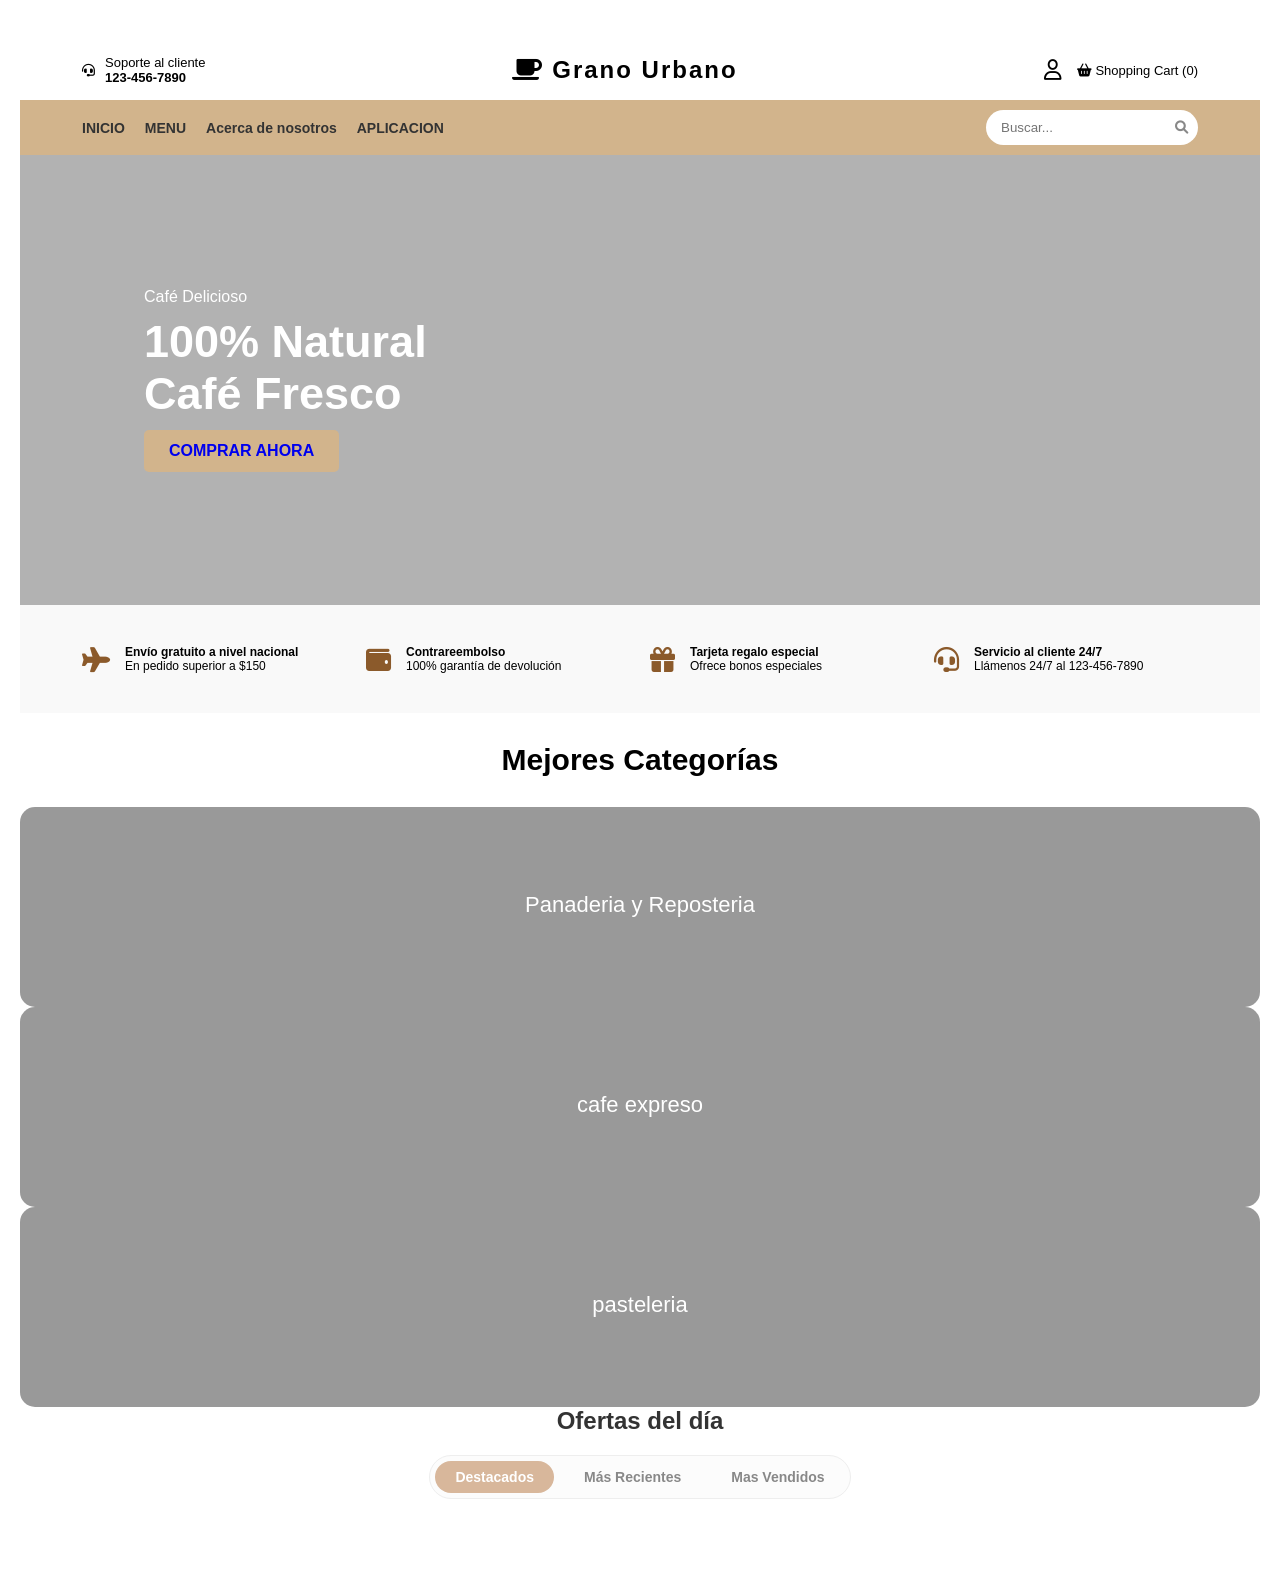
==== index.html @ ecc9027e "Corrijo conflicto en index.html" ====
<!DOCTYPE html>
<html lang="es">
<head>
    <meta charset="UTF-8">
    <meta name="viewport" content="width=device-width, initial-scale=1.0">
    <title>Grano Urbano</title>
    <link rel="stylesheet" href="https://cdnjs.cloudflare.com/ajax/libs/font-awesome/6.0.0/css/all.min.css">
    <link rel="stylesheet" href="style.css">
</head>
<body>

    <header>
        <div class="top-bar">
            <div class="support">
                <i class="fas fa-headset"></i>
                <div>
                    <span>Soporte al cliente</span><br>
                    <strong>123-456-7890</strong>
                </div>
            </div>
            
            <div class="logo">
                <i class="fas fa-coffee"></i>  Grano Urbano
            </div>

            <div class="user-actions" style="display: flex; align-items: center; gap: 15px;">
                <i class="far fa-user" id="icon-user-login" onclick="abrirModalAuth()" style="cursor: pointer; font-size: 20px;" title="Iniciar Sesión / Registro"></i>
                
                <span id="user-greeting" style="display: none; font-weight: bold; font-size: 14px; color: #c08267;"></span>
                <i class="fas fa-sign-out-alt" id="icon-logout" onclick="cerrarSesion()" style="display: none; cursor: pointer; font-size: 20px; color: #555;" title="Cerrar Sesión"></i>

                <div class="cart">
                    <i class="fas fa-shopping-basket"></i>
                    <span>Shopping Cart (0)</span>
                </div>
            </div>
        </div>

        <nav>
            <ul>
                <li><a href="#">INICIO</a></li>
                <li class="dropdown">
                    <a href="#">MENU</a>
                    <ul class="dropdown-menu">
                        <li><a href="pasteleria.html">Panadería y pasteleria</a></li>
                        <li><a href="productos.html">cafe Expreso</a></li>
                    </ul>
                </li>
        
                <li class="dropdown">
                    <a href="#">Acerca de nosotros</a>
                    <ul class="dropdown-menu">
                        <li><a href="atencion.html">Atencion al cliente</a></li>
                        <li><a href="trabajo.html">Trabaja con nosotros</a></li>
                        <li><a href="terminos.html">Terminos y condiciones</a></li>
                    </ul>
                </li>
                <li><a href="#">APLICACION</a></li>
            </ul>
            <div class="search-box">
                <input type="text" placeholder="Buscar...">
                <button><i class="fas fa-search"></i></button>
            </div>
        </nav>
    </header>

    <main>
        <section class="hero">
            <div class="hero-content">
                <span>Café Delicioso</span>
                <h1>100% Natural<br>Café Fresco</h1>
                <a href="productos.html" class="btn-main" style="text-decoration: none; display: inline-block;">COMPRAR AHORA</a>
            </div>
        </section>
        
        <section class="features">
            <div class="feature-item">
                <i class="fas fa-plane"></i>
                <p><strong>Envío gratuito a nivel nacional</strong><br>En pedido superior a $150</p>
            </div>
            <div class="feature-item">
                <i class="fas fa-wallet"></i>
                <p><strong>Contrareembolso</strong><br>100% garantía de devolución</p>
            </div>
            <div class="feature-item">
                <i class="fas fa-gift"></i>
                <p><strong>Tarjeta regalo especial</strong><br>Ofrece bonos especiales</p>
            </div>
            <div class="feature-item">
                <i class="fas fa-headset"></i>
                <p><strong>Servicio al cliente 24/7</strong><br>Llámenos 24/7 al 123-456-7890</p>
            </div>
        </section>

        <section class="categories-title">
            <h2>Mejores Categorías</h2>
        </section>
        
        <article class="cat-card" style="background-image: url('https://images.unsplash.com/photo-1514432324607-a09d9b4aefdd?q=80&w=500&auto=format&fit=crop');">
            <div class="overlay"></div>
            <div class="cat-info">
                <h3>Panaderia y Reposteria</h3>
            </div>
        </article>

        <article class="cat-card" style="background-image: url('https://images.unsplash.com/photo-1497935586351-b67a49e012bf?q=80&w=500&auto=format&fit=crop');">
            <div class="overlay"></div>
            <div class="cat-info">
                <h3>cafe expreso </h3>
            </div>
        </article>

        <article class="cat-card" style="background-image: url('https://images.unsplash.com/photo-1572442388796-11668a67e53d?q=80&w=500&auto=format&fit=crop');">
            <div class="overlay"></div>
            <div class="cat-info">
                <h3>pasteleria </h3>
            </div>
        </article>
    </main>

    <section class="ofertas-section">
        <h2 class="ofertas-title">Ofertas del día</h2>

        <div class="filtros-container">
            <button class="filtro-btn activo" onclick="activarFiltro(this, 'destacados')">Destacados</button>
            <button class="filtro-btn" onclick="activarFiltro(this, 'recientes')">Más Recientes</button>
            <button class="filtro-btn" onclick="activarFiltro(this, 'vendidos')">Mas Vendidos</button>
        </div>

        <div class="productos-grid"></div>
    </section>

    <div id="modal-detalle" class="modal-overlay">
        <div class="modal-content">
            <span class="close-btn" onclick="cerrarModal()">&times;</span>
            <h2 id="modal-titulo"></h2>
            <img id="modal-img" src="" style="width:100%">
            <p id="modal-descripcion"></p>
            <span id="modal-precio"></span>
        </div>
    </div>

    <div id="modal-auth" class="modal-overlay">
        <div class="modal-content" style="max-width: 400px; text-align: center;">
            <span class="close-btn" onclick="cerrarModalAuth()">&times;</span>
            <h2 id="auth-titulo">Iniciar Sesión</h2>
            <p id="auth-subtitulo">Bienvenido de vuelta</p>
            
            <input type="email" id="email-auth" placeholder="Tu correo electrónico" style="width: 100%; padding: 10px; margin: 10px 0; border: 1px solid #ccc; border-radius: 5px;">
            <input type="password" id="pass-auth" placeholder="Contraseña" style="width: 100%; padding: 10px; margin: 10px 0; border: 1px solid #ccc; border-radius: 5px;">
            
            <button id="btn-auth-action" onclick="procesarAuth()" class="btn-main" style="width: 100%; border: none; cursor: pointer; margin-top: 15px;">ENTRAR</button>
            
            <p style="margin-top: 15px; font-size: 14px;">
                <span id="auth-switch-text">¿No tienes cuenta?</span> 
                <a href="javascript:void(0)" onclick="cambiarModoAuth()" style="color: #c08267; font-weight: bold;" id="auth-switch-link">Regístrate aquí</a>
            </p>

            <p id="mensaje-auth" style="margin-top: 15px; font-weight: bold;"></p>
        </div>
    </div>
            
</body>

<script type="module">
    import { initializeApp } from "https://www.gstatic.com/firebasejs/10.9.0/firebase-app.js";
    import { getFirestore, collection, getDocs } from "https://www.gstatic.com/firebasejs/10.9.0/firebase-firestore.js";
    // IMPORTAMOS LOS PODERES NUEVOS DE AUTH
    import { getAuth, createUserWithEmailAndPassword, signInWithEmailAndPassword, signOut, onAuthStateChanged } from "https://www.gstatic.com/firebasejs/10.9.0/firebase-auth.js";

    const firebaseConfig = {
      apiKey: "AIzaSyBnJPl8MVEzM46p-Su3xJC3IzYA28p0kYk",
      authDomain: "grano-urbano.firebaseapp.com",
      projectId: "grano-urbano",
      storageBucket: "grano-urbano.firebasestorage.app",
      messagingSenderId: "176171507437",
      appId: "1:176171507437:web:3f316b318a60dffd0476e4"
    };

    const app = initializeApp(firebaseConfig);
    const db = getFirestore(app);
    const auth = getAuth(app); 

    // --- CARGAR PRODUCTOS ---
    async function cargarProductos() {
        const querySnapshot = await getDocs(collection(db, "productos"));
        const contenedor = document.querySelector('.productos-grid');
        contenedor.innerHTML = ""; 

        querySnapshot.forEach((doc) => {
            const cafe = doc.data();
            const tarjetaHTML = `
            <div class="producto-card" data-categoria="${cafe.categoria || 'destacados'}" data-nombre="${cafe.nombre}" data-precio="${cafe.precio}" data-descripcion="${cafe.descripcion}" onclick="abrirDetalle(this)">
                 <div class="img-container">
                    <img src="${cafe.imagen}" alt="${cafe.nombre}">
                    <span class="descuento-badge">-15%</span>
                </div>
                <div class="producto-info">
                    <div class="estrellas"><i class="fa-solid fa-star"></i><i class="fa-solid fa-star"></i><i class="fa-solid fa-star"></i><i class="fa-solid fa-star"></i><i class="fa-regular fa-star"></i></div>
                    <h3 class="producto-nombre">${cafe.nombre}</h3>
                    <div class="carrito-icono"><i class="fa-solid fa-basket-shopping"></i></div>
                    <div class="precios"><span class="precio-actual">${cafe.precio}</span></div>
                </div>
            </div>`;
            contenedor.innerHTML += tarjetaHTML;
        });

        const botonActivo = document.querySelector('.filtro-btn.activo');
        if (botonActivo) window.activarFiltro(botonActivo, 'destacados');
    }

    window.activarFiltro = function(botonSeleccionado, categoriaSeleccionada) {
        document.querySelectorAll('.filtro-btn').forEach(b => b.classList.remove('activo'));
        botonSeleccionado.classList.add('activo');
        document.querySelectorAll('.producto-card').forEach(p => {
            const cat = p.getAttribute('data-categoria');
            p.style.display = (cat && cat.includes(categoriaSeleccionada)) ? 'flex' : 'none';
        });
    }

    window.abrirDetalle = function(boton) {
        const tarjeta = boton.closest('.producto-card, .tarjeta-beige');
        if (!tarjeta) return;
        document.getElementById('modal-titulo').innerText = tarjeta.getAttribute('data-nombre');
        document.getElementById('modal-precio').innerText = tarjeta.getAttribute('data-precio');
        document.getElementById('modal-descripcion').innerText = tarjeta.getAttribute('data-descripcion');
        document.getElementById('modal-img').src = tarjeta.querySelector('img').src;
        document.getElementById('modal-detalle').style.display = 'flex';
    }

    window.cerrarModal = function() {
        document.getElementById('modal-detalle').style.display = 'none';
    }

    // --- SISTEMA DE USUARIOS AVANZADO ---
    let esModoRegistro = false; // Variable para saber si la ventana está en modo Login o Registro

    window.abrirModalAuth = function() {
        document.getElementById('modal-auth').style.display = 'flex';
    }

    window.cerrarModalAuth = function() {
        document.getElementById('modal-auth').style.display = 'none';
        document.getElementById('mensaje-auth').innerText = "";
    }

    window.cambiarModoAuth = function() {
        esModoRegistro = !esModoRegistro; // Cambiamos el modo
        document.getElementById('mensaje-auth').innerText = "";

        if(esModoRegistro) {
            document.getElementById('auth-titulo').innerText = "Crear Cuenta";
            document.getElementById('auth-subtitulo').innerText = "Únete a Grano Urbano";
            document.getElementById('btn-auth-action').innerText = "REGISTRARSE";
            document.getElementById('auth-switch-text').innerText = "¿Ya tienes cuenta?";
            document.getElementById('auth-switch-link').innerText = "Inicia sesión aquí";
        } else {
            document.getElementById('auth-titulo').innerText = "Iniciar Sesión";
            document.getElementById('auth-subtitulo').innerText = "Bienvenido de vuelta";
            document.getElementById('btn-auth-action').innerText = "ENTRAR";
            document.getElementById('auth-switch-text').innerText = "¿No tienes cuenta?";
            document.getElementById('auth-switch-link').innerText = "Regístrate aquí";
        }
    }

    window.procesarAuth = async function() {
        const email = document.getElementById('email-auth').value;
        const password = document.getElementById('pass-auth').value;
        const mensaje = document.getElementById('mensaje-auth');

        if(email === "" || password === "") {
            mensaje.style.color = "red";
            mensaje.innerText = "Por favor, llena todos los campos.";
            return;
        }

        try {
            if(esModoRegistro) {
                await createUserWithEmailAndPassword(auth, email, password);
                mensaje.style.color = "green";
                mensaje.innerText = "¡Cuenta creada con éxito!";
            } else {
                await signInWithEmailAndPassword(auth, email, password);
                mensaje.style.color = "green";
                mensaje.innerText = "¡Sesión iniciada correctamente!";
            }
            
            setTimeout(() => { cerrarModalAuth(); }, 1500);

        } catch (error) {
            mensaje.style.color = "red";
            if(error.code === 'auth/invalid-credential') mensaje.innerText = "Correo o contraseña incorrectos.";
            else if(error.code === 'auth/email-already-in-use') mensaje.innerText = "Ese correo ya está registrado.";
            else if(error.code === 'auth/weak-password') mensaje.innerText = "La contraseña debe tener al menos 6 letras/números.";
            else mensaje.innerText = "Error: " + error.code;
        }
    }

    window.cerrarSesion = async function() {
        await signOut(auth); // Le dice a Firebase que cierre la sesión
    }

    // EL VIGILANTE MÁGICO DE FIREBASE
    onAuthStateChanged(auth, (user) => {
        const iconLogin = document.getElementById('icon-user-login');
        const userGreeting = document.getElementById('user-greeting');
        const iconLogout = document.getElementById('icon-logout');

        if (user) {
            // Si el usuario ESTÁ logueado
            iconLogin.style.display = 'none';
            userGreeting.style.display = 'inline';
            userGreeting.innerText = "Hola, " + user.email.split('@')[0]; // Toma el nombre antes del @
            iconLogout.style.display = 'inline';
        } else {
            // Si NADIE está logueado
            iconLogin.style.display = 'inline';
            userGreeting.style.display = 'none';
            iconLogout.style.display = 'none';
        }
    });
const searchInput = document.querySelector('.search-box input');
    const searchBtn = document.querySelector('.search-box button');

    window.buscarProducto = function() {
        const textoBusqueda = searchInput.value.toLowerCase(); // Convertimos a minúsculas
        const productos = document.querySelectorAll('.producto-card');
        
        // Quitamos el color de los botones de filtro para no confundir
        document.querySelectorAll('.filtro-btn').forEach(b => b.classList.remove('activo'));

        productos.forEach(producto => {
            const nombreProducto = producto.getAttribute('data-nombre').toLowerCase();
            
            if (nombreProducto.includes(textoBusqueda)) {
                producto.style.display = 'flex';
            } else {
                producto.style.display = 'none';
            }
        });
    }

    // Ejecutar búsqueda al darle clic al botón de la lupa
    searchBtn.addEventListener('click', window.buscarProducto);

    // Ejecutar búsqueda también si el usuario presiona "Enter"
    searchInput.addEventListener('keyup', (e) => {
        if (e.key === 'Enter') {
            window.buscarProducto();
        }
    });
    cargarProductos();

</script>
</html>
---- style.css ----
/* Configuración General */
* { margin: 0; padding: 0; box-sizing: border-box; font-family: sans-serif; }

header { width: 100%; }

/* Top Bar */
.top-bar {
    display: flex;
    justify-content: space-between;
    align-items: center;
    padding: 15px 5%;
    background: #fff;
}
.logo { font-size: 24px; font-weight: bold; letter-spacing: 2px; }
.support, .user-actions { display: flex; align-items: center; gap: 10px; font-size: 13px; }

/* Navegación */
nav {
    display: flex;
    justify-content: space-between;
    align-items: center;
    background: #d2b48c; /* Color café claro de la imagen */
    padding: 10px 5%;
}
nav ul { display: flex; list-style: none; gap: 20px; }
nav ul li a { text-decoration: none; color: #333; font-weight: bold; font-size: 14px; }
/* =========================================
   ESTILOS DEL MENÚ DESPLEGABLE (MENU)
   ========================================= */

/* Posición relativa para el <li> padre */
nav ul .dropdown {
    position: relative;
}

/* El cuadro del submenú */
nav ul .dropdown-menu{
    display: none; /* Oculto por defecto */
    position: absolute;
    top: 100%; /* Aparece justo debajo de MENU */
    left: 0;
    background-color: #ffffff; /* Fondo blanco como en tu imagen */
    min-width: 220px;
    box-shadow: 0px 8px 16px rgba(0, 0, 0, 0.1);
    padding: 0; /* Quitamos padding extra */
    flex-direction: column; /* Apila los elementos verticalmente */
    gap: 0; /* Quitamos el gap de 20px de tu ul principal */
    z-index: 1000; /* Asegura que quede por encima de la imagen Hero */
}

/* Mostrar el submenú al pasar el mouse por MENU */
nav ul .dropdown:hover .dropdown-menu {
    display: flex;
}

/* Opciones individuales del submenú */
nav ul .dropdown-menu li {
    width: 100%;
}

nav ul .dropdown-menu li a {
    font-weight: normal; /* Quitamos la negrita */
    padding: 12px 20px;
    display: block;
    border-bottom: 1px solid #f0f0f0; /* Línea gris tenue divisoria */
}

/* Quitar la línea divisoria a la última opción */
nav ul .dropdown-menu li:last-child a {
    border-bottom: none;
}


/* Efecto al pasar el mouse sobre "Panadería", "Café", etc. */
nav ul .dropdown-menu li a:hover {
    background-color: #f9f9f9;
    color: #d2b48c; /* Cambia al color café de tu barra al hacer hover */
}

.search-box { background: #fff; padding: 5px 10px; border-radius: 20px; display: flex; }
.search-box input { border: none; outline: none; padding: 5px; }
.search-box button { border: none; background: none; cursor: pointer; color: #888; }

/* Hero Section */
.hero {
    height: 450px;
    background: linear-gradient(rgba(0,0,0,0.3), rgba(0,0,0,0.3)), url('https://images.unsplash.com/photo-1501339847302-ac426a4a7cbb?q=80&w=2000&auto=format&fit=crop');
    background-size: cover;
    background-position: center;
    display: flex;
    align-items: center;
    padding-left: 10%;
    color: white;
}
.hero h1 { font-size: 45px; margin: 10px 0; }
.btn-main { 
    background: #d2b48c; 
    border: none; 
    padding: 12px 25px; 
    font-weight: bold; 
    cursor: pointer;
    border-radius: 5px;
}

/* Features */
.features {
    display: grid;
    grid-template-columns: repeat(4, 1fr);
    gap: 20px;
    padding: 40px 5%;
    background: #f9f9f9;
}
.feature-item { display: flex; align-items: center; gap: 15px; font-size: 12px; }
.feature-item i { font-size: 25px; color: #8b5a2b; }

.categories-title { text-align: center; padding: 30px; font-size: 20px; }

/* ===============================
   SECCIÓN: MEJORES CATEGORÍAS 
   =============================== */
.best-categories {
    padding: 50px 5%;
    text-align: center;
    background-color: #fdfcf8; /* Color cremita de fondo */
}
.best-categories h2 { margin-bottom: 30px; font-size: 28px; color: #333; }

.categories-grid {
    display: grid;
    grid-template-columns: repeat(3, 1fr);
    gap: 30px;
}

.cat-card {
    position: relative;
    height: 200px;
    border-radius: 15px;
    overflow: hidden;
    background-size: cover;
    background-position: center;
    display: flex;
    align-items: center;
    justify-content: center;
    color: white;
}

/* Oscurecer la imagen de fondo para que se lea el texto */
.cat-card .overlay {
    position: absolute;
    top: 0; left: 0; right: 0; bottom: 0;
    background: rgba(0, 0, 0, 0.4);
}

.cat-info {
    position: relative;
    z-index: 2;
    text-align: center;
}
.cat-info h3 { font-size: 22px; font-weight: normal; margin-bottom: 5px; }
.cat-info a { color: white; text-decoration: none; font-size: 14px; }
.cat-info hr { width: 30px; margin: 5px auto 0; border: 1px solid white; }


/* --- SECCIÓN OFERTAS DEL DÍA --- */

.seccion-ofertas {
    text-align: center;
    padding: 50px 20px;
    background-color: #fdfdfd;
}

.seccion-ofertas h2 {
    font-size: 32px;
    color: #333;
    margin-bottom: 30px;
}

/* El diseño de la píldora blanca con sombra */
.ofertas-tabs-container {
    display: inline-flex;
    background-color: #ffffff;
    border-radius: 40px;
    padding: 5px;
    box-shadow: 0 4px 15px rgba(0,0,0,0.05);
    margin-bottom: 40px;
}

/* Los botones individuales */
.ofertas-tab {
    background: transparent;
    border: none;
    padding: 12px 25px;
    border-radius: 35px;
    font-weight: bold;
    color: #999; /* Gris clarito para los inactivos */
    cursor: pointer;
    transition: all 0.3s ease;
    font-size: 14px;
}

/* El botón seleccionado (Color Café) */
.ofertas-tab.activa {
    background-color: #cfb292; /* Color café clarito de tu captura */
    color: white;
}

/* --- LA ANIMACIÓN DEL SLIDER --- */
.ofertas-ventana {
    width: 100%;
    max-width: 1100px;
    margin: 0 auto;
    overflow: hidden; /* Esto es lo que corta lo que se sale de la pantalla */
}

.ofertas-cinta {
    display: flex;
    width: 300%; /* Son 3 paneles, así que necesita 3 veces el tamaño */
    transition: transform 0.5s ease-in-out; /* Esta es la animación suave */
}

.ofertas-panel {
    width: 33.3333%; /* Cada panel ocupa 1/3 de la cinta */
    display: flex;
    justify-content: center;
    gap: 20px;
    padding: 10px;
}

/* Una tarjeta básica de relleno para que veas el efecto */
.tarjeta-cafe {
    background: white;
    width: 250px;
    height: 300px;
    border-radius: 15px;
    box-shadow: 0 5px 15px rgba(0,0,0,0.1);
    display: flex;
    align-items: center;
    justify-content: center;
}



/* Estilos Generales */
* {
    margin: 0;
    padding: 0;
    box-sizing: border-box;
    font-family: 'Segoe UI', Tahoma, Geneva, Verdana, sans-serif;
}

body {
    background-color: #ffffff;
    padding: 40px 20px;
}

/* Sección Ofertas */
.ofertas-section {
    max-width: 1000px;
    margin: 0 auto;
    text-align: center;
}

.ofertas-title {
    font-size: 24px;
    color: #333;
    margin-bottom: 20px;
}

/* Filtros */
.filtros-container {
    display: inline-flex;
    gap: 10px;
    background-color: #fcfcfc;
    padding: 5px;
    border-radius: 25px;
    margin-bottom: 40px;
    border: 1px solid #eee;
}

.filtro-btn {
    background: transparent;
    border: none;
    padding: 8px 20px;
    font-size: 14px;
    color: #888;
    border-radius: 20px;
    cursor: pointer;
    transition: all 0.3s ease;
    font-weight: 600;
}

.filtro-btn.activo {
    background-color: #d8b79b; /* Color café claro/arena */
    color: white;
}

/* Grid de Productos */
.productos-grid {
    display: grid;
    grid-template-columns: repeat(4, 1fr);
    gap: 30px;
}

/* Tarjeta de Producto */
.producto-card {
    display: flex;
    flex-direction: column;
    align-items: center;
}

.img-container {
    position: relative;
    width: 100%;
    aspect-ratio: 1 / 1;
    border-radius: 8px;
    margin-bottom: 15px;
}

.img-container img {
    width: 100%;
    height: 100%;
    object-fit: cover;
    border-radius: 8px;
}

.descuento-badge {
    position: absolute;
    bottom: -10px;
    left: -10px;
    background-color: white;
    font-size: 11px;
    font-weight: bold;
    padding: 2px 5px;
}

/* Info del Producto */
.producto-info {
    text-align: center;
}

.estrellas {
    color: #111;
    font-size: 12px;
    margin-bottom: 5px;
}

.producto-nombre {
    font-size: 14px;
    font-weight: 700;
    color: #111;
    margin-bottom: 5px;
}

.carrito-icono {
    font-size: 14px;
    color: #333;
    margin-bottom: 5px;
}

.precios {
    display: flex;
    justify-content: center;
    gap: 8px;
    font-size: 14px;
}

.precio-actual {
    font-weight: bold;
    color: #b08d70; /* Color del precio actual */
}

.precio-viejo {
    text-decoration: line-through;
    color: #c4b0a0; /* Color del precio tachado */
}

/* Responsividad para pantallas pequeñas */
@media (max-width: 900px) {
    .productos-grid {
        grid-template-columns: repeat(2, 1fr);
    }
}

@media (max-width: 500px) {
    .productos-grid {
        grid-template-columns: 1fr;
    }
}



/* ===============================
   SECCIÓN: MEJORES Categorias
   =============================== */
.best-products {
    padding: 20px 5% 60px;
    text-align: center;
    background-color: #fdfcf8;
}
.best-products h2 { margin-bottom: 20px; font-size: 28px; color: #333; }

/* Pestañas / Tabs */
.tabs { margin-bottom: 40px; display: inline-flex; gap: 10px; background: white; padding: 5px; border-radius: 30px; box-shadow: 0 2px 10px rgba(0,0,0,0.05); }
.tab { padding: 10px 20px; border: none; background: transparent; cursor: pointer; border-radius: 20px; font-weight: bold; color: #aaa; }
.tab.active { background: #d2b48c; color: white; }

/* Cuadrícula de productos */
.products-grid {
    display: grid;
    grid-template-columns: repeat(4, 1fr);
    gap: 20px;
}

.product-img {
    width: 200px; /* Tamaño uniforme para todas las imágenes */
    height: 200px;
    object-fit: cover; /* **Crucial:** asegura que la imagen llene el espacio sin estirarse ni aplastarse */
    border-radius: 10px; /* Bordes redondeados también para la imagen */
    margin-bottom: 15px; /* Espacio debajo de la imagen */
    border: 1px solid #eee;



/* Etiqueta de descuento */
.sale-badge {
    background-color: #c9ab86; /* Color marrón suave de la captura */
    color: white;
    font-size: 12px;
    font-weight: bold;
    padding: 5px 10px;
    border-radius: 5px;
    position: absolute;
    top: 15px; /* Distancia desde la parte superior */
    left: 15px; /* Distancia desde la izquierda */
}

.product-img { width: 100px; height: auto; margin: 20px 0; }
.stars { color: #d2b48c; font-size: 12px; margin-bottom: 10px; }
.product-card h4 { font-size: 16px; margin-bottom: 20px; color: #333; }

/* Parte inferior de la tarjeta (Botón y Precio) */
.card-bottom { display: flex; justify-content: space-between; align-items: center; }
.btn-cart { background: transparent; border: 2px solid #e0d5c1; border-radius: 50%; width: 35px; height: 35px; color: #d2b48c; cursor: pointer; transition: 0.3s; }
.btn-cart:hover { background: #d2b48c; color: white; }

.price strong { font-size: 18px; color: #333; }
.price del { font-size: 12px; color: #aaa; margin-left: 5px; } /* Texto tachado semántico */

}

/* =========================================
   NUEVA INTERFAZ (COPIA EXACTA DE LA IMAGEN)
   ========================================= */

/* --- 1. BANNER SUPERPUESTO --- */
.hero-superpuesto {
    /* Fondo oscuro desenfocado de atrás */
    background: linear-gradient(rgba(0,0,0,0.7), rgba(0,0,0,0.7)), url('https://images.pexels.com/photos/373639/pexels-photo-373639.jpeg?auto=compress&cs=tinysrgb&w=1260&h=750&dpr=1');
    background-size: cover;
    background-position: center;
    padding: 80px 20px;
    display: flex;
    justify-content: center;
}

.hero-interior {
    /* Cuadro central claro con las donas */
    background: linear-gradient(rgba(0,0,0,0.4), rgba(0,0,0,0.4)), url('https://images.unsplash.com/photo-1551030173-122aabc4489c?auto=format&fit=crop&w=1000&q=80');
    background-size: cover;
    background-position: center;
    width: 100%;
    max-width: 950px;
    height: 400px;
    position: relative;
    display: flex;
    flex-direction: column;
    justify-content: center;
    align-items: center;
    color: white;
    text-align: center;
    border-radius: 4px;
}

.hero-top-info {
    position: absolute;
    top: 20px;
    right: 30px;
    font-size: 11px;
    letter-spacing: 1px;
    color: rgba(255,255,255,0.8);
}

.hero-textos h2 {
    font-size: 36px;
    font-weight: normal;
    margin-bottom: 20px;
}

.hero-textos p {
    font-size: 13px;
    max-width: 700px;
    line-height: 1.6;
    color: rgba(255,255,255,0.8);
}

.flecha {
    position: absolute;
    top: 50%;
    transform: translateY(-50%);
    font-size: 18px;
    color: rgba(255,255,255,0.6);
    cursor: pointer;
}
.flecha-izq { left: -40px; } /* Sale del cuadro central */
.flecha-der { right: -40px; }

/* --- 2. TARJETAS BEIGE --- */
.tarjetas-container {
    max-width: 950px;
    margin: -40px auto 40px auto; /* El margen negativo lo sube un poco hacia el banner */
    padding: 0 20px;
    position: relative;
    z-index: 10;
}

.tarjetas-grid {
    display: grid;
    grid-template-columns: repeat(4, 1fr); /* Mantiene tus 4 columnas */
    gap: 20px;
    padding: 20px;
}
.tarjeta-beige {
   background-color: #bfa58a;
    padding: 15px; /* Reduje el relleno de 25px a 15px para hacerla compacta */
    border-radius: 8px; /* Bordes redondeados suaves */
    display: flex;
    flex-direction: column;
    align-items: center;
    justify-content: space-between; /* Empuja el botón siempre al fondo */
    text-align: center;
    color: white;
    height: 100%; /* Mantiene todas las tarjetas del mismo tamaño */
    box-sizing: border-box;
}
.tarjeta-beige img {
    width: 100%;
    height: 130px; /* Reducimos la altura de la foto de 200px a 130px */
    object-fit: cover; /* Evita que la foto se deforme */
    border-radius: 6px;
    margin-bottom: 12px;
}

.tarjeta-beige h3 {
    font-size: 18px; /* Título ligeramente más pequeño */
    font-weight: bold;
    margin-bottom: 8px;
}

.tarjeta-beige p {
    font-size: 12px;
    line-height: 1.4;
    margin-bottom: 15px;
    color: rgba(255, 255, 255, 0.9);
    flex-grow: 1; /* Hace que el texto rellene el espacio y alinee los botones */
}

.tarjeta-beige a {
    color: white;
    text-decoration: none;
    font-size: 11px;
    letter-spacing: 1px;
    border: 1px solid rgba(255, 255, 255, 0.6);
    padding: 8px 20px;
    text-transform: uppercase;
    border-radius: 4px; /* Un toque redondeado al botón */
    transition: 0.3s; /* Efecto suave al pasar el mouse */;
}
.tarjeta-beige a:hover {
    background-color: white;
    color: #bfa58a;
}

/* --- 3. PESTAÑAS Y HORARIOS --- */
.info-footer-container {
    max-width: 950px;
    margin: 0 auto 60px auto;
    padding: 0 20px;
    background-color: #fffaf0; /* Fondo muy clarito de esa sección */
    padding: 30px;
}

.info-footer-grid {
    display: grid;
    grid-template-columns: 2fr 1fr; /* Lado izq más grande que el derecho */
    gap: 30px;
}

/* Pestañas */
.pestanas-header {
    border-bottom: 1px solid #ddd;
    margin-bottom: 20px;
}

.pestanas-header span {
    display: inline-block;
    padding: 10px 20px;
    font-size: 13px;
    color: #888;
    cursor: pointer;
}
.pestanas-header span {
    cursor: pointer; /* Importante para que parezca botón */
    transition: 0.3s;
}

.pestanas-header span:hover {
    color: #b0957b; /* Color café al pasar el mouse */
}

.pestanas-header span.activa {
    background-color: white;
    color: #333;
    border: 1px solid #ddd;
    border-bottom: none;
    margin-bottom: -1px; /* Para que tape la línea de abajo */
}

.pestanas-body p {
    font-size: 13px;
    color: #666;
    line-height: 1.6;
    background: white;
    padding: 20px;
    border: 1px solid #ddd;
}

/* Horarios */
.horarios-box {
    background-color: #2b2e34; /* Gris muy oscuro */
    color: white;
    padding: 25px;
}

.horarios-box h3 {
    font-size: 16px;
    font-weight: normal;
    margin-bottom: 20px;
    border-bottom: 1px solid rgba(255,255,255,0.1);
    padding-bottom: 10px;
}

.horarios-box ul {
    list-style: none;
    padding: 0;
    margin: 0;
}

.horarios-box li {
    font-size: 12px;
    margin-bottom: 15px;
    color: rgba(255,255,255,0.7);
}

.horarios-box li span {
    color: white;
    display: block;
    margin-top: 5px;
}



/* Esto fuerza a que las tarjetas mantengan su estructura */
.tarjetas-grid {
    display: grid;
    grid-template-columns: repeat(4, 1fr); /* Esto asegura las 4 columnas */
    gap: 20px;
    padding: 20px;
}

/* Esto arregla la deformación de la imagen */
.tarjeta-beige img {
    width: 100%;       /* Ocupa el ancho de la tarjeta */
    height: 200px;     /* Ajusta esta altura a tu gusto para que sea cuadrada/rectángular */
    object-fit: cover; /* ¡ESTA ES LA CLAVE! Corta la imagen para que no se estire */
    border-radius: 8px;
    display: block;
}

.tarjeta-beige {
    display: flex;
    flex-direction: column;
    align-items: center;
    text-align: center;
    /* Asegúrate de que no tenga un width: 100vw o algo raro */
}
/* --- ESTILOS PANADERÍA (INTERFAZ PRO) --- */

/* Banner Principal */
.pan-hero {
    background: linear-gradient(rgba(0,0,0,0.4), rgba(0,0,0,0.4)), 
                url('https://images.unsplash.com/photo-1533134242443-d4fd215305ad?q=80&w=1500&auto=format&fit=crop');
    height: 400px;
    background-size: cover;
    background-position: center;
    display: flex;
    align-items: center;
    justify-content: center;
    color: white;
}

.pan-hero-overlay h1 {
    font-size: 50px;
    font-family: 'Playfair Display', serif; /* O una similar cursiva/elegante */
    margin-top: 10px;
}

.sub-title {
    letter-spacing: 4px;
    font-size: 14px;
    text-transform: uppercase;
}

/* Categorías Circulares */
.pan-categories {
    padding: 60px 20px;
    text-align: center;
    background-color: #fff;
}

.pan-categories h2, .new-products-section h2 {
    font-size: 32px;
    margin-bottom: 40px;
    color: #333;
}

.circle-grid {
    display: flex;
    justify-content: center;
    gap: 40px;
    flex-wrap: wrap;
}

.circle-item {
    display: flex;
    flex-direction: column;
    align-items: center;
    transition: 0.3s;
}

.img-frame {
    width: 130px;
    height: 130px;
    border-radius: 50%;
    overflow: hidden;
    border: 4px solid #f3e5d8; /* Color beige clarito */
    margin-bottom: 15px;
    box-shadow: 0 5px 15px rgba(0,0,0,0.1);
}

.img-frame img {
    width: 100%;
    height: 100%;
    object-fit: cover;
}

.circle-item span {
    font-weight: 600;
    color: #444;
}

/* Tarjetas de Productos */
.new-products-section {
    padding: 60px 10%;
    background-color: #fcfcfc;
}

.products-container {
    display: grid;
    grid-template-columns: repeat(auto-fit, minmax(250px, 1fr));
    gap: 30px;
}

.pan-card {
    background: white;
    padding: 20px;
    border-radius: 15px;
    text-align: center;
    box-shadow: 0 10px 20px rgba(0,0,0,0.05);
    transition: 0.3s;
}

.pan-card:hover {
    transform: translateY(-10px);
}

.pan-card img {
    width: 100%;
    border-radius: 10px;
    margin-bottom: 15px;
}

.pan-card h4 { font-size: 18px; margin-bottom: 10px; }

.price {
    color: #b0957b;
    font-weight: bold;
    font-size: 20px;
    margin-bottom: 15px;
}

.btn-add {
    background-color: #b0957b;
    color: white;
    border: none;
    padding: 10px 25px;
    border-radius: 25px;
    cursor: pointer;
    font-weight: bold;
    transition: 0.3s;
}

.btn-add:hover {
    background-color: #8e735b;
}

/* --- ESTILOS ATENCIÓN AL CLIENTE --- */

.bg-atencion {
    background-color: #f7f7f7; /* Fondo gris claro detrás de la tarjeta */
    margin: 0;
    font-family: Arial, sans-serif;
}

/* Banner Hero Verde */
.atencion-hero {
    background-color: #1e3932; /* Verde oscuro elegante */
    height: 400px;
    display: flex;
    align-items: center;
    justify-content: center;
    position: relative;
    overflow: hidden;
    text-align: center;
    padding: 0 20px;
}

.atencion-hero h1 {
    color: white;
    font-size: 42px;
    max-width: 650px;
    line-height: 1.3;
    font-family: 'Georgia', serif;
    z-index: 2;
    position: relative;
}

/* Estrellas decorativas de fondo */
.estrella {
    color: #d4e09b; /* Color dorado/verdoso claro */
    position: absolute;
    z-index: 1;
    opacity: 0.8;
}
.e1 { top: 25%; left: 15%; font-size: 35px; }
.e2 { bottom: 20%; left: 35%; font-size: 45px; }
.e3 { top: 50%; right: 20%; font-size: 30px; }

/* Tarjeta Blanca Central */
.atencion-info-section {
    display: flex;
    justify-content: center;
    margin-top: -80px; /* Esto hace que la tarjeta se encime al fondo verde */
    padding: 0 20px 80px 20px;
    position: relative;
    z-index: 10;
}

.atencion-card {
    background: white;
    width: 100%;
    max-width: 900px;
    padding: 60px;
    box-shadow: 0 10px 30px rgba(0,0,0,0.08);
    text-align: center;
    color: #333;
}

.atencion-card h2 {
    font-size: 26px;
    margin-bottom: 15px;
    font-weight: bold;
}

.linea-verde {
    width: 70px;
    height: 4px;
    background-color: #00704a; /* Verde acento de la línea */
    margin: 0 auto 40px auto;
}

.atencion-card h3 {
    font-size: 16px;
    margin-top: 30px;
    margin-bottom: 15px;
    text-align: left;
    font-weight: bold;
}

.atencion-card p {
    font-size: 15px;
    line-height: 1.6;
    text-align: left;
    margin-bottom: 20px;
    color: #444;
}

/* Sección de Contacto (Teléfono y Correo) */
.contacto-links {
    margin-top: 40px;
    text-align: left;
}

.contacto-links p {
    font-weight: bold;
    font-size: 16px;
    color: #000;
    margin-bottom: 15px;
}

.contacto-links i {
    margin-right: 12px;
    color: #333;
}

.contacto-links a {
    color: #00704a;
    text-decoration: underline;
    font-weight: normal;
}

/* Aviso de Privacidad */
.aviso-privacidad {
    margin-top: 50px !important;
    font-size: 12px !important;
    color: #777 !important;
}

.aviso-privacidad a {
    color: #00704a;
    text-decoration: underline;
}
/* --- ESTILOS TRABAJA CON NOSOTROS --- */

.bg-trabajo {
    background-color: #ffffff;
    font-family: Arial, sans-serif;
    margin: 0;
    padding-bottom: 50px;
}

/* Encabezado Verde Oscuro */
.trabajo-header {
    background-color: #1e3932; /* Verde oscuro estilo franquicia */
    color: white;
    text-align: center;
    padding: 40px 20px;
    margin-bottom: 40px;
}

.trabajo-header h1 {
    font-size: 36px;
    margin: 0;
}

/* Contenedor Principal */
.trabajo-container {
    max-width: 1100px;
    margin: 0 auto;
    display: flex;
    flex-direction: column;
    gap: 40px; /* Espacio entre cada bloque */
    padding: 0 20px;
}

/* Tarjetas (Bloques) */
.bloque-card {
    display: flex;
    border-radius: 8px;
    overflow: hidden;
    min-height: 300px;
}

.bloque-light { background-color: #d4e9e2; color: #1e3932; } /* Verde clarito */
.bloque-dark { background-color: #1e3932; color: white; } /* Verde oscuro */

/* Cajas internas de los bloques */
.bloque-texto {
    flex: 1;
    padding: 50px 40px;
    display: flex;
    flex-direction: column;
    justify-content: center;
}

.bloque-texto h2 {
    font-size: 24px;
    margin-bottom: 20px;
    font-weight: 900;
}

.bloque-texto p {
    font-size: 16px;
    line-height: 1.6;
    margin-bottom: 15px;
}

.text-center { align-items: center; text-align: center; }

.bloque-img {
    flex: 1;
    position: relative;
    overflow: hidden;
}

.bloque-img img {
    width: 100%;
    height: 100%;
    object-fit: cover;
}

/* --- EL TRUCO DE LAS CURVAS --- */
/* Redondeamos drásticamente una esquina de la imagen para que se coma el color de fondo */
.curva-izq {
    border-top-left-radius: 120px;
    border-bottom-left-radius: 20px;
}

.curva-der {
    border-top-right-radius: 120px;
    border-bottom-right-radius: 20px;
}

/* Botones */
.btn-outline-dark, .btn-outline-light {
    background: transparent;
    padding: 10px 30px;
    border-radius: 30px;
    font-size: 14px;
    font-weight: bold;
    cursor: pointer;
    margin-top: 20px;
    transition: 0.3s;
}

.btn-outline-dark {
    border: 2px solid #1e3932;
    color: #1e3932;
}

.btn-outline-dark:hover { background-color: #1e3932; color: white; }

.btn-outline-light {
    border: 2px solid white;
    color: white;
}

.btn-outline-light:hover { background-color: white; color: #1e3932; }

/* Hacerlo Responsivo (Móviles) */
@media (max-width: 768px) {
    .bloque-card { flex-direction: column !important; }
    .curva-izq, .curva-der { border-radius: 0; height: 250px; }
}
/* --- ESTILOS TÉRMINOS Y CONDICIONES --- */

.bg-terminos {
    background-color: #ffffff;
    font-family: Arial, sans-serif;
    margin: 0;
}

/* Barra verde superior */
.terminos-header {
    background-color: #1e3932; /* El mismo verde corporativo */
    color: white;
    text-align: center;
    padding: 15px 0;
    margin-bottom: 50px;
}

.terminos-header h1 {
    font-size: 20px;
    margin: 0;
    font-weight: bold;
}

/* Contenedor de la Cuadrícula */
.terminos-grid {
    max-width: 900px; /* Mantiene la cuadrícula centrada y con márgenes amplios a los lados */
    margin: 0 auto;
    display: grid;
    grid-template-columns: repeat(3, 1fr); /* Crea exactamente 3 columnas del mismo tamaño */
    gap: 30px; /* Espacio entre cada tarjeta */
    padding: 0 20px 60px 20px;
}

/* Tarjeta individual */
.promo-card {
    background-color: #ffffff;
    display: flex;
    flex-direction: column;
}

/* Imágenes cuadradas */
.promo-card img {
    width: 100%;
    aspect-ratio: 1 / 1; /* Fuerza a la imagen a ser un cuadrado perfecto */
    object-fit: cover;
}

/* Textos de la tarjeta */
.promo-texto {
    padding: 15px 0;
    text-align: left;
}

.promo-texto p {
    font-size: 13px;
    line-height: 1.5;
    color: #333;
    margin: 0 0 15px 0;
}

.promo-texto .fecha {
    font-size: 11px;
    color: #888;
    display: block;
}

/* Responsividad para Móviles */
@media (max-width: 768px) {
    .terminos-grid {
        grid-template-columns: repeat(2, 1fr); /* 2 columnas en tablets */
    }
}

@media (max-width: 480px) {
    .terminos-grid {
        grid-template-columns: 1fr; /* 1 columna en celulares */
    }
}

/* --- ESTILOS DEL MODAL TIPO APP --- */
.modal-overlay {
    display: none; /* Oculto hasta que le demos clic a comprar */
    position: fixed;
    top: 0;
    left: 0;
    width: 100%;
    height: 100%;
    background-color: rgba(0, 0, 0, 0.6);
    z-index: 1000;
    justify-content: center;
    align-items: center;
}

.modal-card {
    background-color: #FAFAFA;
    width: 90%;
    max-width: 380px;
    border-radius: 20px;
    overflow: hidden;
    box-shadow: 0 10px 25px rgba(0,0,0,0.2);
    animation: aparecer 0.3s ease;
}

@keyframes aparecer {
    from { transform: translateY(-50px); opacity: 0; }
    to { transform: translateY(0); opacity: 1; }
}

/* Encabezado e Imagen */
.modal-header {
    position: relative;
    width: 100%;
    height: 250px;
}

.img-producto-modal {
    width: 100%;
    height: 100%;
    object-fit: cover;
    border-radius: 0 0 20px 20px;
}

.btn-cerrar-modal, .btn-favorito {
    position: absolute;
    top: 15px;
    background: rgba(0,0,0,0.3);
    color: white;
    border: none;
    border-radius: 5px;
    width: 30px;
    height: 30px;
    cursor: pointer;
}

.btn-cerrar-modal { left: 15px; }
.btn-favorito { right: 15px; }

/* Contador Flotante */
.contador-flotante {
    position: absolute;
    bottom: -20px;
    left: 50%;
    transform: translateX(-50%);
    background: white;
    display: flex;
    align-items: center;
    gap: 15px;
    padding: 5px 15px;
    border-radius: 20px;
    box-shadow: 0 4px 10px rgba(0,0,0,0.1);
}

.contador-flotante button {
    background: none;
    border: none;
    font-size: 1.2rem;
    cursor: pointer;
    font-weight: bold;
}

/* Información del producto */
.modal-info {
    padding: 30px 20px 20px 20px;
}

.titulo-precio {
    display: flex;
    justify-content: space-between;
    align-items: center;
    margin-bottom: 5px;
}

.titulo-precio h2 { margin: 0; font-size: 1.4rem; color: #333; }
.precio-modal { font-weight: bold; font-size: 1.2rem; color: #333; }
.estrellas { font-size: 0.8rem; margin-bottom: 10px; }
.descripcion-producto { font-size: 0.85rem; color: #777; line-height: 1.4; margin-bottom: 20px; }

/* Selector de Tamaños */
.seccion-tamanos h3 {
    font-size: 1rem;
    color: #333;
    margin-bottom: 10px;
}

.opciones-tamano {
    display: flex;
    gap: 10px;
    margin-bottom: 20px;
}

.tamano-btn {
    flex: 1;
    padding: 10px 0;
    border: 2px solid #EEE;
    background: white;
    border-radius: 10px;
    cursor: pointer;
    font-weight: bold;
    color: #555;
    transition: 0.3s;
}

.tamano-btn.activo {
    border-color: #D67229; 
    background-color: #D67229;
    color: white;
}

/* Botón Añadir a la Bolsa */
.btn-agregar-bolsa {
    width: 100%;
    background-color: #D67229;
    color: white;
    border: none;
    padding: 15px;
    border-radius: 12px;
    font-size: 1.1rem;
    font-weight: bold;
    cursor: pointer;
    transition: 0.3s;
}
.btn-agregar-bolsa:hover { background-color: #b85f20; }
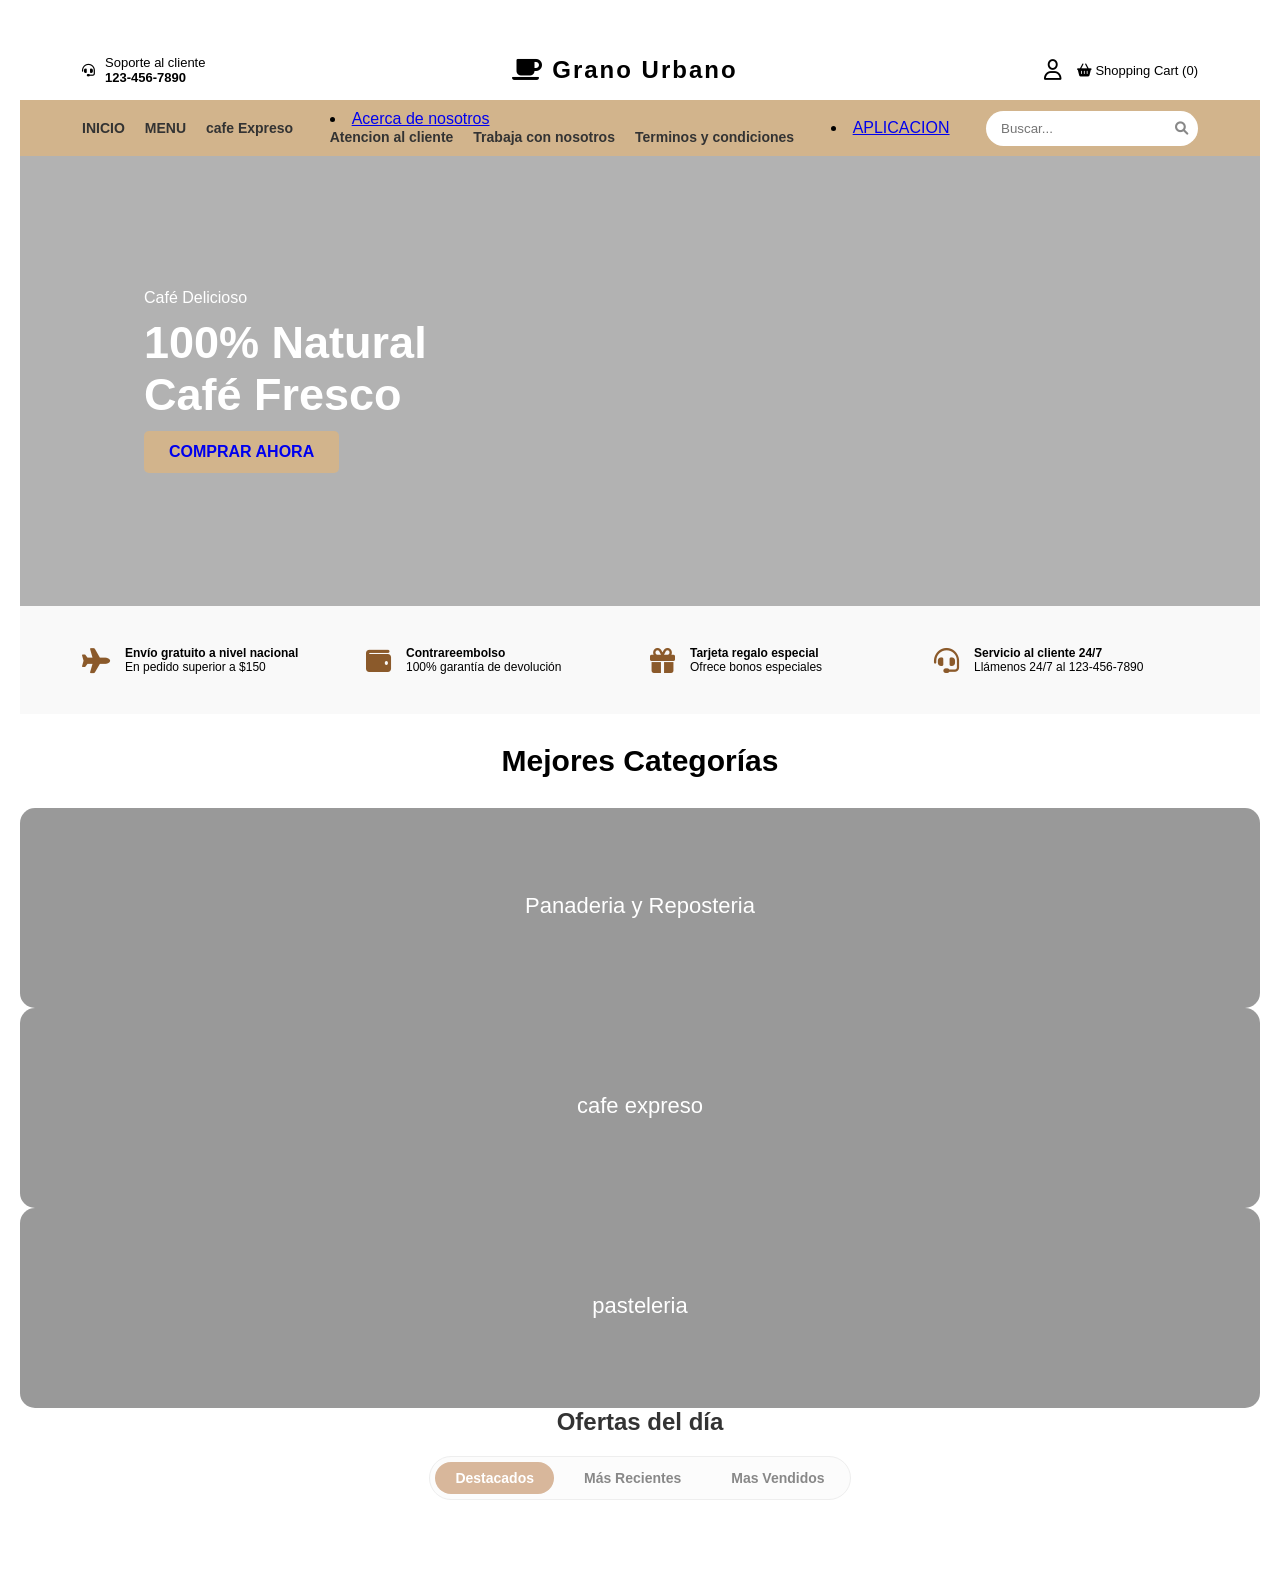
==== commit 424465dd: "Update index.html" ====
--- a/index.html
+++ b/index.html
@@ -41,8 +41,7 @@
                 <li><a href="#">INICIO</a></li>
                 <li class="dropdown">
                     <a href="#">MENU</a>
-                    <ul class="dropdown-menu">
-                        <li><a href="pasteleria.html">Panadería y pasteleria</a></li>
+                    <ul class="dropdown-menu"></ul>
                         <li><a href="productos.html">cafe Expreso</a></li>
                     </ul>
                 </li>
--- a/style.css
+++ b/style.css
@@ -1292,4 +1292,176 @@
     cursor: pointer;
     transition: 0.3s;
 }
-.btn-agregar-bolsa:hover { background-color: #b85f20; }+.btn-agregar-bolsa:hover { background-color: #b85f20; }
+
+/* =========================================
+   ESTILOS DEL CARRITO DE COMPRAS
+   ========================================= */
+
+.cart-card {
+    display: flex;
+    flex-direction: column;
+    height: 85vh; /* Ocupa casi toda la altura para parecer app */
+    max-height: 650px;
+    background-color: #FAFAFA;
+    padding: 0; /* Quitamos padding general para controlar por secciones */
+}
+
+/* Encabezado */
+.cart-header {
+    display: flex;
+    justify-content: space-between;
+    align-items: center;
+    padding: 20px;
+    border-bottom: 1px solid #EEE;
+}
+
+.cart-header h2 { font-size: 1.2rem; color: #333; margin: 0; font-weight: bold;}
+
+.btn-back-cart, .btn-clear-cart {
+    background: none;
+    border: none;
+    font-size: 1.2rem;
+    color: #777;
+    cursor: pointer;
+}
+
+/* Contenedor de los productos */
+.cart-items-container {
+    flex: 1; /* Ocupa el espacio restante */
+    overflow-y: auto; /* Permite dar scroll si hay muchos productos */
+    padding: 20px;
+}
+
+.cart-item {
+    display: flex;
+    align-items: center;
+    margin-bottom: 20px;
+    padding-bottom: 20px;
+    border-bottom: 1px solid #F0F0F0;
+}
+
+.cart-item img {
+    width: 60px;
+    height: 60px;
+    border-radius: 50%; /* Esto hace la foto circular */
+    object-fit: cover;
+    margin-right: 15px;
+    box-shadow: 0 4px 8px rgba(0,0,0,0.1);
+}
+
+.cart-item-info { flex: 1; }
+
+.cart-item-info h4 {
+    margin: 0 0 5px 0;
+    font-size: 0.95rem;
+    color: #333;
+}
+
+.cart-item-price {
+    font-weight: bold;
+    color: #D67229; /* Naranja/Café para que resalte */
+    font-size: 0.9rem;
+}
+
+/* Botoncitos de + y - en el carrito */
+.cart-item-quantity {
+    display: flex;
+    align-items: center;
+    gap: 10px;
+    background: white;
+    padding: 5px 10px;
+    border-radius: 20px;
+    box-shadow: 0 2px 5px rgba(0,0,0,0.05);
+    border: 1px solid #EEE;
+}
+
+.cart-item-quantity button {
+    background: none;
+    border: none;
+    font-size: 1rem;
+    font-weight: bold;
+    color: #555;
+    cursor: pointer;
+}
+
+.qty-number { font-size: 0.9rem; font-weight: bold; }
+
+/* Resumen de pago (Total, Tax, etc) */
+.cart-summary {
+    padding: 20px;
+    background: white;
+    border-top: 1px solid #EEE;
+}
+
+.summary-row {
+    display: flex;
+    justify-content: space-between;
+    margin-bottom: 10px;
+    color: #888;
+    font-size: 0.9rem;
+}
+
+.total-row {
+    font-size: 1.1rem;
+    font-weight: bold;
+    color: #333;
+    margin-top: 15px;
+    padding-top: 15px;
+    border-top: 1px dashed #DDD;
+}
+
+.total-row span:last-child {
+    color: #D67229;
+}
+
+/* Botón Pagar */
+.btn-pay-now {
+    width: calc(100% - 40px);
+    margin: 0 20px 20px 20px;
+    background-color: #bfa58a; /* Tu color café temático */
+    color: white;
+    border: none;
+    padding: 15px;
+    border-radius: 12px;
+    font-size: 1.1rem;
+    font-weight: bold;
+    cursor: pointer;
+    transition: 0.3s;
+}
+.btn-pay-now:hover { background-color: #a88d72; }
+
+/* Estilos para el botón flotante temporal */
+.cart-flotante {
+    position: fixed;
+    bottom: 20px;
+    right: 20px;
+    background-color: #D67229; /* Color naranja/café */
+    color: white;
+    width: 60px;
+    height: 60px;
+    border-radius: 50%;
+    display: flex;
+    justify-content: center;
+    align-items: center;
+    font-size: 1.5rem;
+    cursor: pointer;
+    box-shadow: 0 4px 10px rgba(0,0,0,0.3);
+    z-index: 1000; /* Para que quede por encima de todo */
+}
+
+.cart-contador {
+    position: absolute;
+    top: -5px;
+    right: -5px;
+    background-color: red;
+    color: white;
+    font-size: 0.8rem;
+    font-weight: bold;
+    width: 20px;
+    height: 20px;
+    border-radius: 50%;
+    display: flex;
+    justify-content: center;
+    align-items: center;
+}
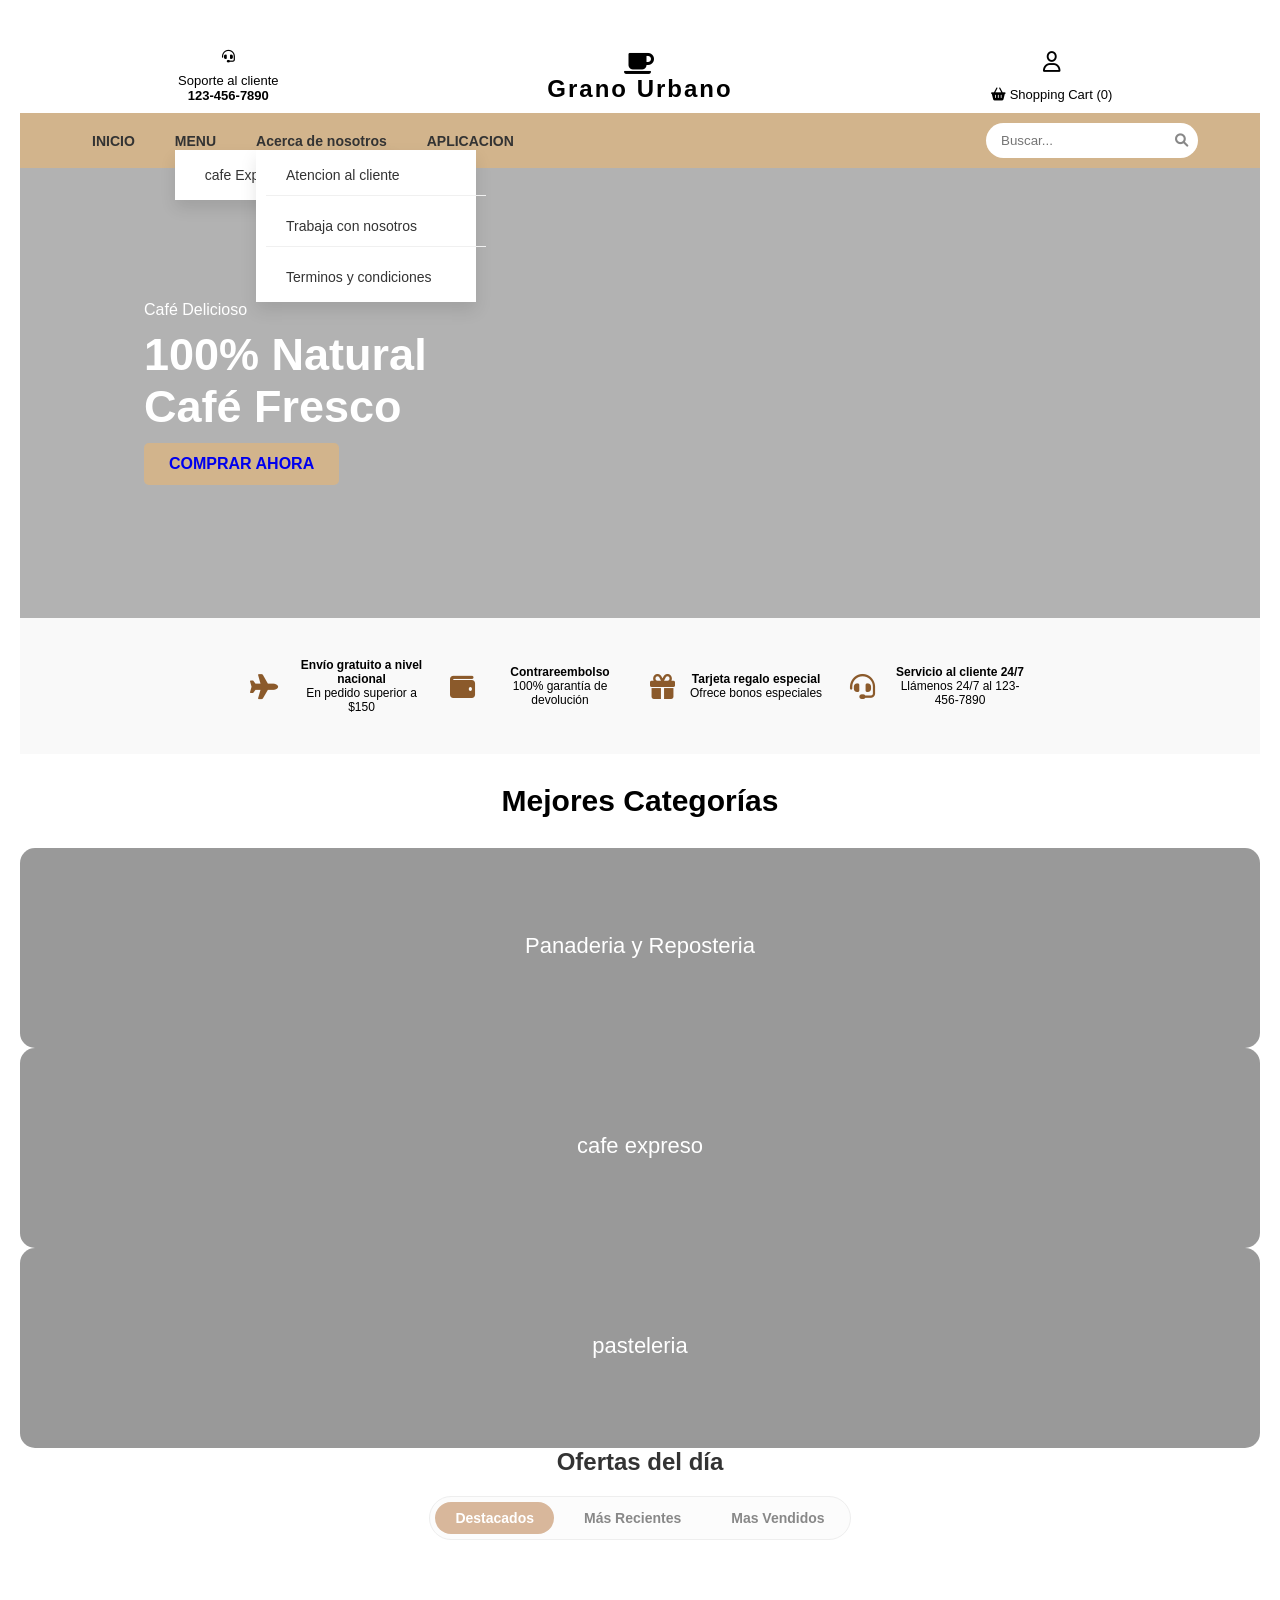
==== commit 90ac554d: "Update index.html" ====
--- a/index.html
+++ b/index.html
@@ -7,6 +7,53 @@
     <link rel="stylesheet" href="https://cdnjs.cloudflare.com/ajax/libs/font-awesome/6.0.0/css/all.min.css">
     <link rel="stylesheet" href="style.css">
 </head>
+<style>
+    /* ARREGLO DE EMERGENCIA PARA MÓVIL */
+    
+    /* 1. Evita que la barra de arriba se amontone */
+    .top-bar {
+        display: flex !important;
+        flex-wrap: wrap !important;
+        justify-content: center !important;
+        gap: 15px !important;
+        padding: 10px !important;
+    }
+
+    /* 2. Alinea los iconos (Soporte, Logo, Carrito) */
+    .support, .logo, .user-actions {
+        flex: 1 1 120px !important;
+        text-align: center !important;
+        display: flex !important;
+        flex-direction: column !important;
+        align-items: center !important;
+    }
+
+    /* 3. Arregla los iconos de abajo (Envío, Garantía, etc.) */
+    .features {
+        display: flex !important;
+        flex-wrap: wrap !important;
+        justify-content: center !important;
+        gap: 20px !important;
+    }
+
+    .feature-item {
+        flex: 1 1 140px !important;
+        max-width: 180px !important;
+        text-align: center !important;
+    }
+
+    /* 4. Centra el menú para que no se salga de la pantalla */
+    nav ul {
+        display: flex !important;
+        flex-wrap: wrap !important;
+        justify-content: center !important;
+        padding: 0 !important;
+    }
+
+    nav ul li {
+        margin: 5px 10px !important;
+    }
+</style>
 <body>
 
     <header>
@@ -40,11 +87,11 @@
             <ul>
                 <li><a href="#">INICIO</a></li>
                 <li class="dropdown">
-                    <a href="#">MENU</a>
-                    <ul class="dropdown-menu"></ul>
-                        <li><a href="productos.html">cafe Expreso</a></li>
-                    </ul>
-                </li>
+    <a href="#">MENU</a>
+    <ul class="dropdown-menu">
+        <li><a href="productos.html">cafe Expreso</a></li>
+    </ul>
+</li>
         
                 <li class="dropdown">
                     <a href="#">Acerca de nosotros</a>
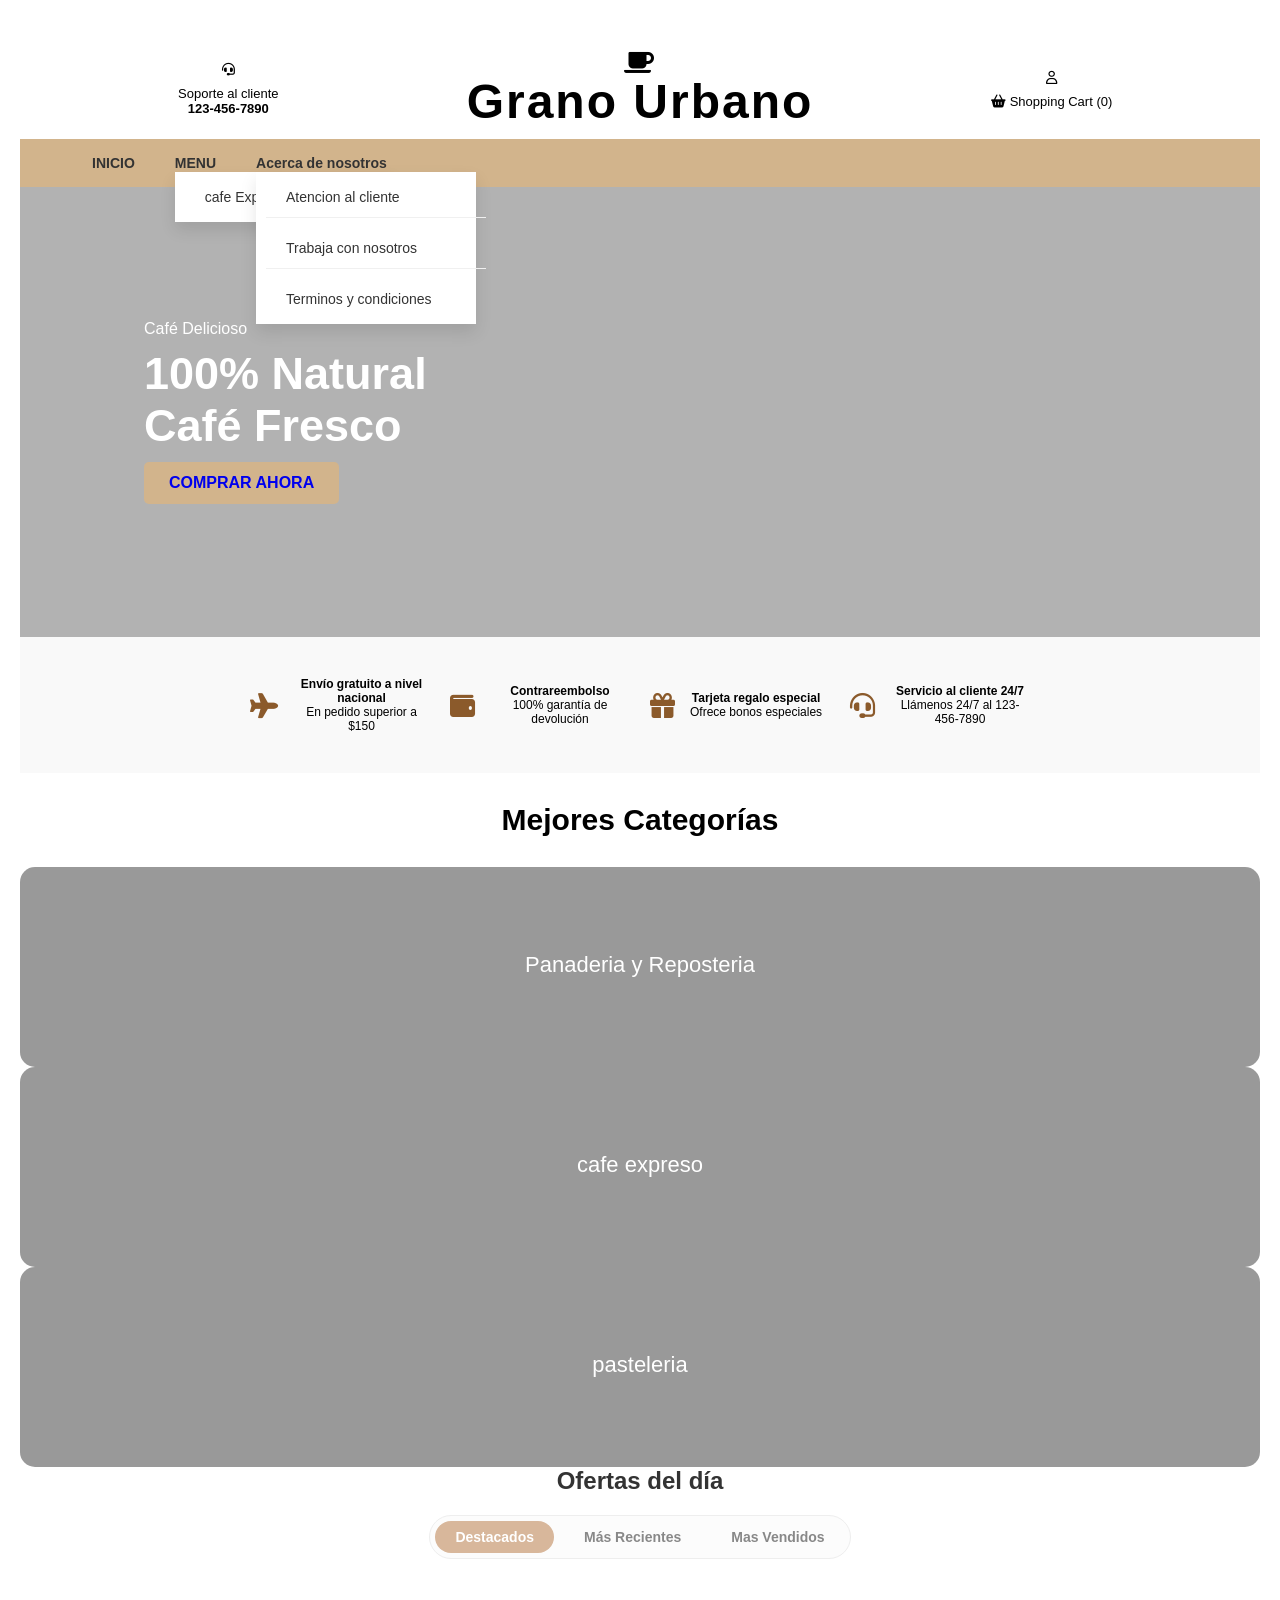
==== commit 288e216d: "Update index.html" ====
--- a/index.html
+++ b/index.html
@@ -57,58 +57,46 @@
 <body>
 
     <header>
-        <div class="top-bar">
-            <div class="support">
-                <i class="fas fa-headset"></i>
-                <div>
-                    <span>Soporte al cliente</span><br>
-                    <strong>123-456-7890</strong>
-                </div>
-            </div>
-            
-            <div class="logo">
-                <i class="fas fa-coffee"></i>  Grano Urbano
-            </div>
-
-            <div class="user-actions" style="display: flex; align-items: center; gap: 15px;">
-                <i class="far fa-user" id="icon-user-login" onclick="abrirModalAuth()" style="cursor: pointer; font-size: 20px;" title="Iniciar Sesión / Registro"></i>
-                
-                <span id="user-greeting" style="display: none; font-weight: bold; font-size: 14px; color: #c08267;"></span>
-                <i class="fas fa-sign-out-alt" id="icon-logout" onclick="cerrarSesion()" style="display: none; cursor: pointer; font-size: 20px; color: #555;" title="Cerrar Sesión"></i>
-
-                <div class="cart">
-                    <i class="fas fa-shopping-basket"></i>
-                    <span>Shopping Cart (0)</span>
-                </div>
-            </div>
-        </div>
-
-        <nav>
-            <ul>
-                <li><a href="#">INICIO</a></li>
-                <li class="dropdown">
-    <a href="#">MENU</a>
-    <ul class="dropdown-menu">
-        <li><a href="productos.html">cafe Expreso</a></li>
+  <div class="top-bar">
+    <div class="support">
+      <i class="fas fa-headset"></i>
+      <span>Soporte al cliente<br><strong>123-456-7890</strong></span>
+    </div>
+
+    <div class="logo">
+      <i class="fas fa-coffee"></i>
+      <h1>Grano Urbano</h1>
+    </div>
+
+    <div class="user-actions">
+      <i class="far fa-user" id="icon-user-login" onclick="abrirModalAuth()"></i>
+      <div class="cart">
+        <i class="fas fa-shopping-basket"></i>
+        <span>Shopping Cart (0)</span>
+      </div>
+    </div>
+  </div>
+
+  <nav>
+    <ul>
+      <li><a href="#">INICIO</a></li>
+      <li class="dropdown">
+        <a href="#">MENU</a>
+        <ul class="dropdown-menu">
+          <li><a href="productos.html">cafe Expreso</a></li>
+        </ul>
+      </li>
+      <li class="dropdown">
+        <a href="#">Acerca de nosotros</a>
+        <ul class="dropdown-menu">
+          <li><a href="atencion.html">Atencion al cliente</a></li>
+          <li><a href="trabajo.html">Trabaja con nosotros</a></li>
+          <li><a href="terminos.html">Terminos y condiciones</a></li>
+        </ul>
+      </li>
     </ul>
-</li>
-        
-                <li class="dropdown">
-                    <a href="#">Acerca de nosotros</a>
-                    <ul class="dropdown-menu">
-                        <li><a href="atencion.html">Atencion al cliente</a></li>
-                        <li><a href="trabajo.html">Trabaja con nosotros</a></li>
-                        <li><a href="terminos.html">Terminos y condiciones</a></li>
-                    </ul>
-                </li>
-                <li><a href="#">APLICACION</a></li>
-            </ul>
-            <div class="search-box">
-                <input type="text" placeholder="Buscar...">
-                <button><i class="fas fa-search"></i></button>
-            </div>
-        </nav>
-    </header>
+  </nav>
+</header>
 
     <main>
         <section class="hero">
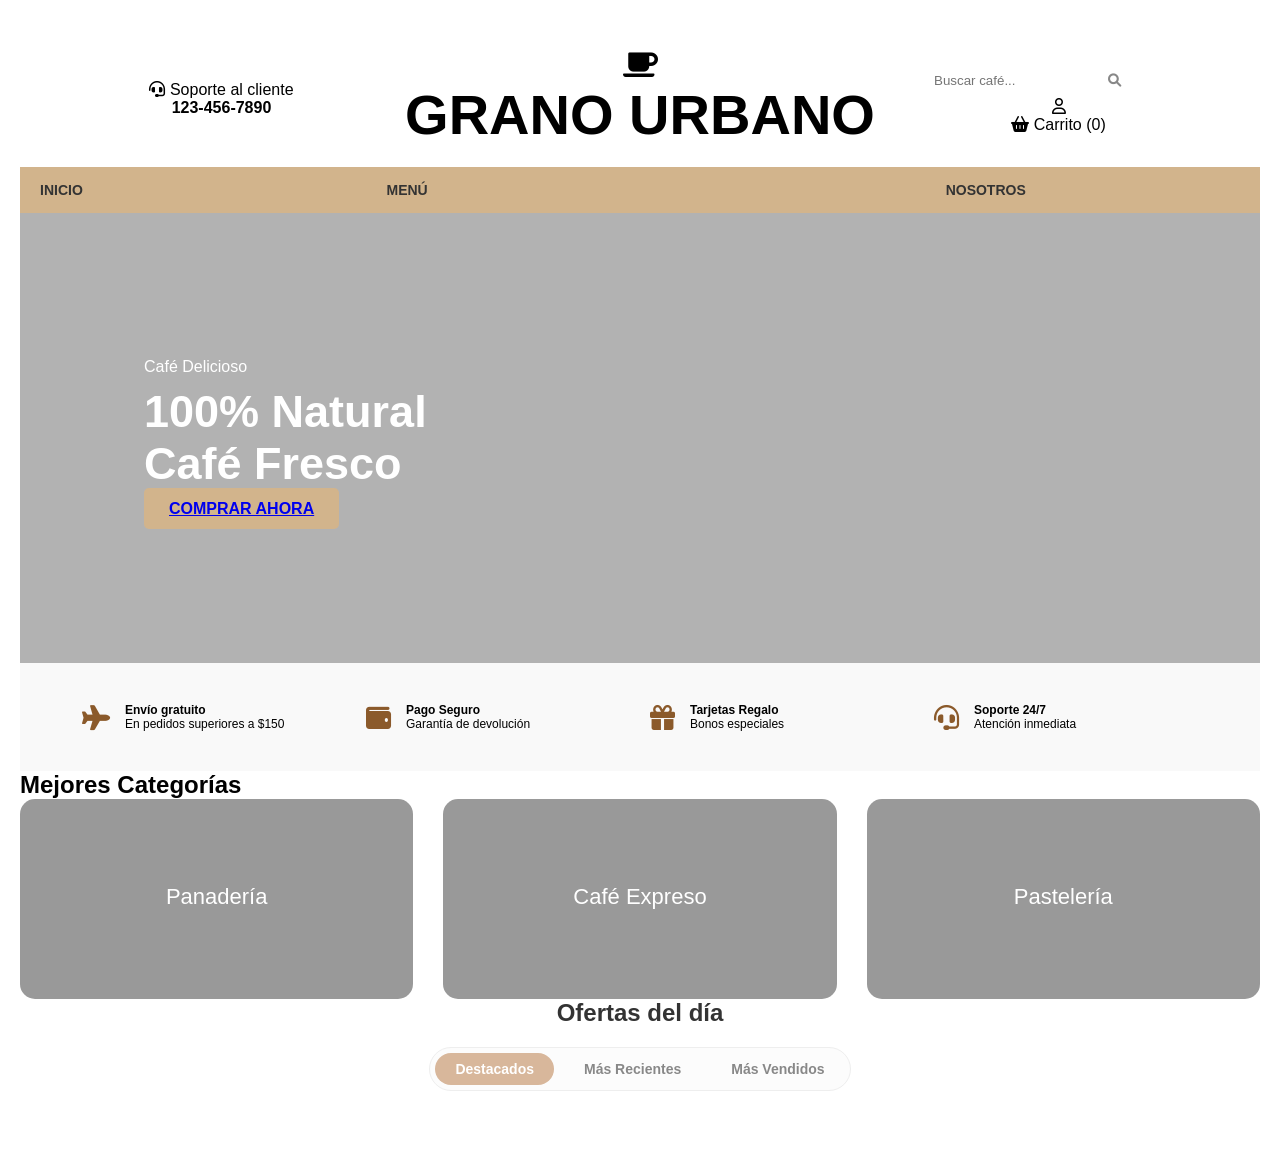
==== commit d3132120: "mains" ====
--- a/index.html
+++ b/index.html
@@ -7,383 +7,323 @@
     <link rel="stylesheet" href="https://cdnjs.cloudflare.com/ajax/libs/font-awesome/6.0.0/css/all.min.css">
     <link rel="stylesheet" href="style.css">
 </head>
-<style>
-    /* ARREGLO DE EMERGENCIA PARA MÓVIL */
-    
-    /* 1. Evita que la barra de arriba se amontone */
-    .top-bar {
-        display: flex !important;
-        flex-wrap: wrap !important;
-        justify-content: center !important;
-        gap: 15px !important;
-        padding: 10px !important;
-    }
-
-    /* 2. Alinea los iconos (Soporte, Logo, Carrito) */
-    .support, .logo, .user-actions {
-        flex: 1 1 120px !important;
-        text-align: center !important;
-        display: flex !important;
-        flex-direction: column !important;
-        align-items: center !important;
-    }
-
-    /* 3. Arregla los iconos de abajo (Envío, Garantía, etc.) */
-    .features {
-        display: flex !important;
-        flex-wrap: wrap !important;
-        justify-content: center !important;
-        gap: 20px !important;
-    }
-
-    .feature-item {
-        flex: 1 1 140px !important;
-        max-width: 180px !important;
-        text-align: center !important;
-    }
-
-    /* 4. Centra el menú para que no se salga de la pantalla */
-    nav ul {
-        display: flex !important;
-        flex-wrap: wrap !important;
-        justify-content: center !important;
-        padding: 0 !important;
-    }
-
-    nav ul li {
-        margin: 5px 10px !important;
-    }
-</style>
 <body>
 
-    <header>
-  <div class="top-bar">
-    <div class="support">
-      <i class="fas fa-headset"></i>
-      <span>Soporte al cliente<br><strong>123-456-7890</strong></span>
+<header>
+    <div class="top-bar">
+        <div class="support">
+            <i class="fas fa-headset"></i>
+            <span>Soporte al cliente<br><strong>123-456-7890</strong></span>
+        </div>
+
+        <div class="logo">
+            <i class="fas fa-coffee"></i>
+            <h1>Grano Urbano</h1>
+        </div>
+
+        <div class="user-actions">
+            <div class="search-box">
+                <input type="text" placeholder="Buscar café...">
+                <button title="Buscar"><i class="fas fa-search"></i></button>
+            </div>
+            
+            <i class="far fa-user" id="icon-user-login" onclick="abrirModalAuth()"></i>
+            <span id="user-greeting" style="display:none;"></span>
+            <i class="fas fa-sign-out-alt" id="icon-logout" style="display:none;" onclick="cerrarSesion()"></i>
+
+            <div class="cart">
+                <i class="fas fa-shopping-basket"></i>
+                <span>Carrito (0)</span>
+            </div>
+        </div>
     </div>
 
-    <div class="logo">
-      <i class="fas fa-coffee"></i>
-      <h1>Grano Urbano</h1>
-    </div>
-
-    <div class="user-actions">
-      <i class="far fa-user" id="icon-user-login" onclick="abrirModalAuth()"></i>
-      <div class="cart">
-        <i class="fas fa-shopping-basket"></i>
-        <span>Shopping Cart (0)</span>
-      </div>
-    </div>
-  </div>
-
-  <nav>
-    <ul>
-      <li><a href="#">INICIO</a></li>
-      <li class="dropdown">
-        <a href="#">MENU</a>
-        <ul class="dropdown-menu">
-          <li><a href="productos.html">cafe Expreso</a></li>
+    <nav>
+        <ul>
+            <li><a href="#">INICIO</a></li>
+            <li class="dropdown">
+                <a href="#">MENÚ</a>
+                <ul class="dropdown-menu">
+                    <li><a href="productos.html">Café Expreso</a></li>
+                </ul>
+            </li>
+            <li class="dropdown">
+                <a href="#">NOSOTROS</a>
+                <ul class="dropdown-menu">
+                    <li><a href="atencion.html">Atención al cliente</a></li>
+                    <li><a href="trabajo.html">Trabaja con nosotros</a></li>
+                    <li><a href="terminos.html">Términos y condiciones</a></li>
+                </ul>
+            </li>
         </ul>
-      </li>
-      <li class="dropdown">
-        <a href="#">Acerca de nosotros</a>
-        <ul class="dropdown-menu">
-          <li><a href="atencion.html">Atencion al cliente</a></li>
-          <li><a href="trabajo.html">Trabaja con nosotros</a></li>
-          <li><a href="terminos.html">Terminos y condiciones</a></li>
-        </ul>
-      </li>
-    </ul>
-  </nav>
+    </nav>
 </header>
 
-    <main>
-        <section class="hero">
-            <div class="hero-content">
-                <span>Café Delicioso</span>
-                <h1>100% Natural<br>Café Fresco</h1>
-                <a href="productos.html" class="btn-main" style="text-decoration: none; display: inline-block;">COMPRAR AHORA</a>
-            </div>
-        </section>
-        
-        <section class="features">
-            <div class="feature-item">
-                <i class="fas fa-plane"></i>
-                <p><strong>Envío gratuito a nivel nacional</strong><br>En pedido superior a $150</p>
-            </div>
-            <div class="feature-item">
-                <i class="fas fa-wallet"></i>
-                <p><strong>Contrareembolso</strong><br>100% garantía de devolución</p>
-            </div>
-            <div class="feature-item">
-                <i class="fas fa-gift"></i>
-                <p><strong>Tarjeta regalo especial</strong><br>Ofrece bonos especiales</p>
-            </div>
-            <div class="feature-item">
-                <i class="fas fa-headset"></i>
-                <p><strong>Servicio al cliente 24/7</strong><br>Llámenos 24/7 al 123-456-7890</p>
-            </div>
-        </section>
-
-        <section class="categories-title">
-            <h2>Mejores Categorías</h2>
-        </section>
-        
-        <article class="cat-card" style="background-image: url('https://images.unsplash.com/photo-1514432324607-a09d9b4aefdd?q=80&w=500&auto=format&fit=crop');">
-            <div class="overlay"></div>
-            <div class="cat-info">
-                <h3>Panaderia y Reposteria</h3>
-            </div>
-        </article>
-
-        <article class="cat-card" style="background-image: url('https://images.unsplash.com/photo-1497935586351-b67a49e012bf?q=80&w=500&auto=format&fit=crop');">
-            <div class="overlay"></div>
-            <div class="cat-info">
-                <h3>cafe expreso </h3>
-            </div>
-        </article>
-
-        <article class="cat-card" style="background-image: url('https://images.unsplash.com/photo-1572442388796-11668a67e53d?q=80&w=500&auto=format&fit=crop');">
-            <div class="overlay"></div>
-            <div class="cat-info">
-                <h3>pasteleria </h3>
-            </div>
-        </article>
-    </main>
+<main>
+    <section class="hero">
+        <div class="hero-content">
+            <span>Café Delicioso</span>
+            <h1>100% Natural<br>Café Fresco</h1>
+            <a href="productos.html" class="btn-main">COMPRAR AHORA</a>
+        </div>
+    </section>
+
+    <section class="features">
+        <div class="feature-item">
+            <i class="fas fa-plane"></i>
+            <p><strong>Envío gratuito</strong><br>En pedidos superiores a $150</p>
+        </div>
+        <div class="feature-item">
+            <i class="fas fa-wallet"></i>
+            <p><strong>Pago Seguro</strong><br>Garantía de devolución</p>
+        </div>
+        <div class="feature-item">
+            <i class="fas fa-gift"></i>
+            <p><strong>Tarjetas Regalo</strong><br>Bonos especiales</p>
+        </div>
+        <div class="feature-item">
+            <i class="fas fa-headset"></i>
+            <p><strong>Soporte 24/7</strong><br>Atención inmediata</p>
+        </div>
+    </section>
+
+    <section class="categories-container">
+        <h2 class="section-title">Mejores Categorías</h2>
+        <div class="categories-grid">
+            <article class="cat-card" style="background-image: url('https://images.unsplash.com/photo-1514432324607-a09d9b4aefdd?q=80&w=500&auto=format&fit=crop');">
+                <div class="overlay"></div>
+                <div class="cat-info"><h3>Panadería</h3></div>
+            </article>
+            <article class="cat-card" style="background-image: url('https://images.unsplash.com/photo-1497935586351-b67a49e012bf?q=80&w=500&auto=format&fit=crop');">
+                <div class="overlay"></div>
+                <div class="cat-info"><h3>Café Expreso</h3></div>
+            </article>
+            <article class="cat-card" style="background-image: url('https://images.unsplash.com/photo-1572442388796-11668a67e53d?q=80&w=500&auto=format&fit=crop');">
+                <div class="overlay"></div>
+                <div class="cat-info"><h3>Pastelería</h3></div>
+            </article>
+        </div>
+    </section>
 
     <section class="ofertas-section">
         <h2 class="ofertas-title">Ofertas del día</h2>
-
         <div class="filtros-container">
             <button class="filtro-btn activo" onclick="activarFiltro(this, 'destacados')">Destacados</button>
             <button class="filtro-btn" onclick="activarFiltro(this, 'recientes')">Más Recientes</button>
-            <button class="filtro-btn" onclick="activarFiltro(this, 'vendidos')">Mas Vendidos</button>
-        </div>
-
+            <button class="filtro-btn" onclick="activarFiltro(this, 'vendidos')">Más Vendidos</button>
+        </div>
         <div class="productos-grid"></div>
     </section>
-
-    <div id="modal-detalle" class="modal-overlay">
-        <div class="modal-content">
-            <span class="close-btn" onclick="cerrarModal()">&times;</span>
-            <h2 id="modal-titulo"></h2>
-            <img id="modal-img" src="" style="width:100%">
-            <p id="modal-descripcion"></p>
-            <span id="modal-precio"></span>
-        </div>
+</main>
+
+<div id="modal-detalle" class="modal-overlay">
+    <div class="modal-content">
+        <span class="close-btn" onclick="cerrarModal()">&times;</span>
+        <h2 id="modal-titulo"></h2>
+        <img id="modal-img" src="" alt="Producto">
+        <p id="modal-descripcion"></p>
+        <span id="modal-precio"></span>
     </div>
-
-    <div id="modal-auth" class="modal-overlay">
-        <div class="modal-content" style="max-width: 400px; text-align: center;">
-            <span class="close-btn" onclick="cerrarModalAuth()">&times;</span>
-            <h2 id="auth-titulo">Iniciar Sesión</h2>
-            <p id="auth-subtitulo">Bienvenido de vuelta</p>
-            
-            <input type="email" id="email-auth" placeholder="Tu correo electrónico" style="width: 100%; padding: 10px; margin: 10px 0; border: 1px solid #ccc; border-radius: 5px;">
-            <input type="password" id="pass-auth" placeholder="Contraseña" style="width: 100%; padding: 10px; margin: 10px 0; border: 1px solid #ccc; border-radius: 5px;">
-            
-            <button id="btn-auth-action" onclick="procesarAuth()" class="btn-main" style="width: 100%; border: none; cursor: pointer; margin-top: 15px;">ENTRAR</button>
-            
-            <p style="margin-top: 15px; font-size: 14px;">
-                <span id="auth-switch-text">¿No tienes cuenta?</span> 
-                <a href="javascript:void(0)" onclick="cambiarModoAuth()" style="color: #c08267; font-weight: bold;" id="auth-switch-link">Regístrate aquí</a>
-            </p>
-
-            <p id="mensaje-auth" style="margin-top: 15px; font-weight: bold;"></p>
-        </div>
+</div>
+
+<div id="modal-auth" class="modal-overlay">
+    <div class="modal-content auth-modal">
+        <span class="close-btn" onclick="cerrarModalAuth()">&times;</span>
+        <h2 id="auth-titulo">Iniciar Sesión</h2>
+        <p id="auth-subtitulo">Bienvenido de vuelta</p>
+        <input type="email" id="email-auth" placeholder="Tu correo electrónico">
+        <input type="password" id="pass-auth" placeholder="Contraseña">
+        <button id="btn-auth-action" onclick="procesarAuth()" class="btn-main">ENTRAR</button>
+        <p class="auth-switch">
+            <span id="auth-switch-text">¿No tienes cuenta?</span> 
+            <a href="javascript:void(0)" onclick="cambiarModoAuth()" id="auth-switch-link">Regístrate aquí</a>
+        </p>
+        <p id="mensaje-auth"></p>
     </div>
-            
+</div>
+
+<script type="module" src="script.js"></script>
 </body>
+
 
 <script type="module">
     import { initializeApp } from "https://www.gstatic.com/firebasejs/10.9.0/firebase-app.js";
-    import { getFirestore, collection, getDocs } from "https://www.gstatic.com/firebasejs/10.9.0/firebase-firestore.js";
-    // IMPORTAMOS LOS PODERES NUEVOS DE AUTH
-    import { getAuth, createUserWithEmailAndPassword, signInWithEmailAndPassword, signOut, onAuthStateChanged } from "https://www.gstatic.com/firebasejs/10.9.0/firebase-auth.js";
-
-    const firebaseConfig = {
-      apiKey: "AIzaSyBnJPl8MVEzM46p-Su3xJC3IzYA28p0kYk",
-      authDomain: "grano-urbano.firebaseapp.com",
-      projectId: "grano-urbano",
-      storageBucket: "grano-urbano.firebasestorage.app",
-      messagingSenderId: "176171507437",
-      appId: "1:176171507437:web:3f316b318a60dffd0476e4"
-    };
-
-    const app = initializeApp(firebaseConfig);
-    const db = getFirestore(app);
-    const auth = getAuth(app); 
-
-    // --- CARGAR PRODUCTOS ---
-    async function cargarProductos() {
+import { getFirestore, collection, getDocs } from "https://www.gstatic.com/firebasejs/10.9.0/firebase-firestore.js";
+import { getAuth, createUserWithEmailAndPassword, signInWithEmailAndPassword, signOut, onAuthStateChanged } from "https://www.gstatic.com/firebasejs/10.9.0/firebase-auth.js";
+
+const firebaseConfig = {
+    apiKey: "AIzaSyBnJPl8MVEzM46p-Su3xJC3IzYA28p0kYk",
+    authDomain: "grano-urbano.firebaseapp.com",
+    projectId: "grano-urbano",
+    storageBucket: "grano-urbano.firebasestorage.app",
+    messagingSenderId: "176171507437",
+    appId: "1:176171507437:web:3f316b318a60dffd0476e4"
+};
+
+const app = initializeApp(firebaseConfig);
+const db = getFirestore(app);
+const auth = getAuth(app);
+
+// --- CARGAR PRODUCTOS ---
+async function cargarProductos() {
+    const contenedor = document.querySelector('.productos-grid');
+    if (!contenedor) return;
+
+    try {
         const querySnapshot = await getDocs(collection(db, "productos"));
-        const contenedor = document.querySelector('.productos-grid');
         contenedor.innerHTML = ""; 
 
         querySnapshot.forEach((doc) => {
             const cafe = doc.data();
             const tarjetaHTML = `
-            <div class="producto-card" data-categoria="${cafe.categoria || 'destacados'}" data-nombre="${cafe.nombre}" data-precio="${cafe.precio}" data-descripcion="${cafe.descripcion}" onclick="abrirDetalle(this)">
-                 <div class="img-container">
+            <div class="producto-card" 
+                 data-categoria="${cafe.categoria || 'destacados'}" 
+                 data-nombre="${cafe.nombre}" 
+                 data-precio="${cafe.precio}" 
+                 data-descripcion="${cafe.descripcion}" 
+                 onclick="abrirDetalle(this)">
+                <div class="img-container">
                     <img src="${cafe.imagen}" alt="${cafe.nombre}">
                     <span class="descuento-badge">-15%</span>
                 </div>
                 <div class="producto-info">
-                    <div class="estrellas"><i class="fa-solid fa-star"></i><i class="fa-solid fa-star"></i><i class="fa-solid fa-star"></i><i class="fa-solid fa-star"></i><i class="fa-regular fa-star"></i></div>
+                    <div class="estrellas">
+                        <i class="fa-solid fa-star"></i><i class="fa-solid fa-star"></i>
+                        <i class="fa-solid fa-star"></i><i class="fa-solid fa-star"></i>
+                        <i class="fa-regular fa-star"></i>
+                    </div>
                     <h3 class="producto-nombre">${cafe.nombre}</h3>
+                    <div class="precios"><span class="precio-actual">${cafe.precio}</span></div>
                     <div class="carrito-icono"><i class="fa-solid fa-basket-shopping"></i></div>
-                    <div class="precios"><span class="precio-actual">${cafe.precio}</span></div>
                 </div>
             </div>`;
             contenedor.innerHTML += tarjetaHTML;
         });
 
+        // Activar filtro inicial
         const botonActivo = document.querySelector('.filtro-btn.activo');
-        if (botonActivo) window.activarFiltro(botonActivo, 'destacados');
+        if (botonActivo) activarFiltro(botonActivo, 'destacados');
+    } catch (error) {
+        console.error("Error cargando productos:", error);
     }
-
-    window.activarFiltro = function(botonSeleccionado, categoriaSeleccionada) {
-        document.querySelectorAll('.filtro-btn').forEach(b => b.classList.remove('activo'));
-        botonSeleccionado.classList.add('activo');
-        document.querySelectorAll('.producto-card').forEach(p => {
-            const cat = p.getAttribute('data-categoria');
-            p.style.display = (cat && cat.includes(categoriaSeleccionada)) ? 'flex' : 'none';
-        });
+}
+
+// --- FILTROS ---
+window.activarFiltro = function(botonSeleccionado, categoriaSeleccionada) {
+    document.querySelectorAll('.filtro-btn').forEach(b => b.classList.remove('activo'));
+    botonSeleccionado.classList.add('activo');
+    
+    document.querySelectorAll('.producto-card').forEach(p => {
+        const cat = p.getAttribute('data-categoria');
+        p.style.display = (cat && cat.includes(categoriaSeleccionada)) ? 'flex' : 'none';
+    });
+};
+
+// --- MODALES ---
+window.abrirDetalle = function(elemento) {
+    document.getElementById('modal-titulo').innerText = elemento.getAttribute('data-nombre');
+    document.getElementById('modal-precio').innerText = elemento.getAttribute('data-precio');
+    document.getElementById('modal-descripcion').innerText = elemento.getAttribute('data-descripcion');
+    document.getElementById('modal-img').src = elemento.querySelector('img').src;
+    document.getElementById('modal-detalle').style.display = 'flex';
+};
+
+window.cerrarModal = () => document.getElementById('modal-detalle').style.display = 'none';
+
+// --- AUTHENTICATION ---
+let esModoRegistro = false;
+
+window.abrirModalAuth = () => document.getElementById('modal-auth').style.display = 'flex';
+window.cerrarModalAuth = () => {
+    document.getElementById('modal-auth').style.display = 'none';
+    document.getElementById('mensaje-auth').innerText = "";
+};
+
+window.cambiarModoAuth = function() {
+    esModoRegistro = !esModoRegistro;
+    const config = esModoRegistro ? {
+        titulo: "Crear Cuenta", sub: "Únete a Grano Urbano", btn: "REGISTRARSE", 
+        switchT: "¿Ya tienes cuenta?", switchL: "Inicia sesión aquí"
+    } : {
+        titulo: "Iniciar Sesión", sub: "Bienvenido de vuelta", btn: "ENTRAR", 
+        switchT: "¿No tienes cuenta?", switchL: "Regístrate aquí"
+    };
+
+    document.getElementById('auth-titulo').innerText = config.titulo;
+    document.getElementById('auth-subtitulo').innerText = config.sub;
+    document.getElementById('btn-auth-action').innerText = config.btn;
+    document.getElementById('auth-switch-text').innerText = config.switchT;
+    document.getElementById('auth-switch-link').innerText = config.switchL;
+};
+
+window.procesarAuth = async function() {
+    const email = document.getElementById('email-auth').value;
+    const password = document.getElementById('pass-auth').value;
+    const mensaje = document.getElementById('mensaje-auth');
+
+    if(!email || !password) {
+        mensaje.innerText = "Por favor, llena todos los campos.";
+        mensaje.style.color = "red";
+        return;
     }
 
-    window.abrirDetalle = function(boton) {
-        const tarjeta = boton.closest('.producto-card, .tarjeta-beige');
-        if (!tarjeta) return;
-        document.getElementById('modal-titulo').innerText = tarjeta.getAttribute('data-nombre');
-        document.getElementById('modal-precio').innerText = tarjeta.getAttribute('data-precio');
-        document.getElementById('modal-descripcion').innerText = tarjeta.getAttribute('data-descripcion');
-        document.getElementById('modal-img').src = tarjeta.querySelector('img').src;
-        document.getElementById('modal-detalle').style.display = 'flex';
+    try {
+        if(esModoRegistro) {
+            await createUserWithEmailAndPassword(auth, email, password);
+            mensaje.innerText = "¡Cuenta creada!";
+        } else {
+            await signInWithEmailAndPassword(auth, email, password);
+            mensaje.innerText = "¡Bienvenido!";
+        }
+        mensaje.style.color = "green";
+        setTimeout(cerrarModalAuth, 1500);
+    } catch (error) {
+        mensaje.style.color = "red";
+        const errores = {
+            'auth/invalid-credential': "Correo o contraseña incorrectos.",
+            'auth/email-already-in-use': "El correo ya está registrado.",
+            'auth/weak-password': "Contraseña muy corta (mín. 6 caracteres)."
+        };
+        mensaje.innerText = errores[error.code] || "Error: " + error.code;
     }
-
-    window.cerrarModal = function() {
-        document.getElementById('modal-detalle').style.display = 'none';
+};
+
+window.cerrarSesion = () => signOut(auth);
+
+// --- OBSERVAR ESTADO DE USUARIO ---
+onAuthStateChanged(auth, (user) => {
+    const iconLogin = document.getElementById('icon-user-login');
+    const userGreeting = document.getElementById('user-greeting');
+    const iconLogout = document.getElementById('icon-logout');
+
+    if (user) {
+        if(iconLogin) iconLogin.style.display = 'none';
+        userGreeting.style.display = 'inline';
+        userGreeting.innerText = "Hola, " + user.email.split('@')[0];
+        iconLogout.style.display = 'inline';
+    } else {
+        if(iconLogin) iconLogin.style.display = 'inline';
+        userGreeting.style.display = 'none';
+        iconLogout.style.display = 'none';
     }
-
-    // --- SISTEMA DE USUARIOS AVANZADO ---
-    let esModoRegistro = false; // Variable para saber si la ventana está en modo Login o Registro
-
-    window.abrirModalAuth = function() {
-        document.getElementById('modal-auth').style.display = 'flex';
-    }
-
-    window.cerrarModalAuth = function() {
-        document.getElementById('modal-auth').style.display = 'none';
-        document.getElementById('mensaje-auth').innerText = "";
-    }
-
-    window.cambiarModoAuth = function() {
-        esModoRegistro = !esModoRegistro; // Cambiamos el modo
-        document.getElementById('mensaje-auth').innerText = "";
-
-        if(esModoRegistro) {
-            document.getElementById('auth-titulo').innerText = "Crear Cuenta";
-            document.getElementById('auth-subtitulo').innerText = "Únete a Grano Urbano";
-            document.getElementById('btn-auth-action').innerText = "REGISTRARSE";
-            document.getElementById('auth-switch-text').innerText = "¿Ya tienes cuenta?";
-            document.getElementById('auth-switch-link').innerText = "Inicia sesión aquí";
-        } else {
-            document.getElementById('auth-titulo').innerText = "Iniciar Sesión";
-            document.getElementById('auth-subtitulo').innerText = "Bienvenido de vuelta";
-            document.getElementById('btn-auth-action').innerText = "ENTRAR";
-            document.getElementById('auth-switch-text').innerText = "¿No tienes cuenta?";
-            document.getElementById('auth-switch-link').innerText = "Regístrate aquí";
-        }
-    }
-
-    window.procesarAuth = async function() {
-        const email = document.getElementById('email-auth').value;
-        const password = document.getElementById('pass-auth').value;
-        const mensaje = document.getElementById('mensaje-auth');
-
-        if(email === "" || password === "") {
-            mensaje.style.color = "red";
-            mensaje.innerText = "Por favor, llena todos los campos.";
-            return;
-        }
-
-        try {
-            if(esModoRegistro) {
-                await createUserWithEmailAndPassword(auth, email, password);
-                mensaje.style.color = "green";
-                mensaje.innerText = "¡Cuenta creada con éxito!";
-            } else {
-                await signInWithEmailAndPassword(auth, email, password);
-                mensaje.style.color = "green";
-                mensaje.innerText = "¡Sesión iniciada correctamente!";
-            }
-            
-            setTimeout(() => { cerrarModalAuth(); }, 1500);
-
-        } catch (error) {
-            mensaje.style.color = "red";
-            if(error.code === 'auth/invalid-credential') mensaje.innerText = "Correo o contraseña incorrectos.";
-            else if(error.code === 'auth/email-already-in-use') mensaje.innerText = "Ese correo ya está registrado.";
-            else if(error.code === 'auth/weak-password') mensaje.innerText = "La contraseña debe tener al menos 6 letras/números.";
-            else mensaje.innerText = "Error: " + error.code;
-        }
-    }
-
-    window.cerrarSesion = async function() {
-        await signOut(auth); // Le dice a Firebase que cierre la sesión
-    }
-
-    // EL VIGILANTE MÁGICO DE FIREBASE
-    onAuthStateChanged(auth, (user) => {
-        const iconLogin = document.getElementById('icon-user-login');
-        const userGreeting = document.getElementById('user-greeting');
-        const iconLogout = document.getElementById('icon-logout');
-
-        if (user) {
-            // Si el usuario ESTÁ logueado
-            iconLogin.style.display = 'none';
-            userGreeting.style.display = 'inline';
-            userGreeting.innerText = "Hola, " + user.email.split('@')[0]; // Toma el nombre antes del @
-            iconLogout.style.display = 'inline';
-        } else {
-            // Si NADIE está logueado
-            iconLogin.style.display = 'inline';
-            userGreeting.style.display = 'none';
-            iconLogout.style.display = 'none';
-        }
+});
+
+// --- BÚSQUEDA ---
+window.buscarProducto = function() {
+    const texto = document.querySelector('.search-box input').value.toLowerCase();
+    document.querySelectorAll('.filtro-btn').forEach(b => b.classList.remove('activo'));
+    
+    document.querySelectorAll('.producto-card').forEach(p => {
+        const nombre = p.getAttribute('data-nombre').toLowerCase();
+        p.style.display = nombre.includes(texto) ? 'flex' : 'none';
     });
-const searchInput = document.querySelector('.search-box input');
-    const searchBtn = document.querySelector('.search-box button');
-
-    window.buscarProducto = function() {
-        const textoBusqueda = searchInput.value.toLowerCase(); // Convertimos a minúsculas
-        const productos = document.querySelectorAll('.producto-card');
-        
-        // Quitamos el color de los botones de filtro para no confundir
-        document.querySelectorAll('.filtro-btn').forEach(b => b.classList.remove('activo'));
-
-        productos.forEach(producto => {
-            const nombreProducto = producto.getAttribute('data-nombre').toLowerCase();
-            
-            if (nombreProducto.includes(textoBusqueda)) {
-                producto.style.display = 'flex';
-            } else {
-                producto.style.display = 'none';
-            }
-        });
-    }
-
-    // Ejecutar búsqueda al darle clic al botón de la lupa
-    searchBtn.addEventListener('click', window.buscarProducto);
-
-    // Ejecutar búsqueda también si el usuario presiona "Enter"
-    searchInput.addEventListener('keyup', (e) => {
-        if (e.key === 'Enter') {
-            window.buscarProducto();
-        }
-    });
-    cargarProductos();
-
+};
+
+document.querySelector('.search-box button').addEventListener('click', buscarProducto);
+document.querySelector('.search-box input').addEventListener('keyup', (e) => {
+    if (e.key === 'Enter') buscarProducto();
+});
+
+cargarProductos();
 </script>
 </html>
--- a/style.css
+++ b/style.css
@@ -3,27 +3,119 @@
 
 header { width: 100%; }
 
-/* Top Bar */
+/* --- NUEVA TOP BAR (Línea 6 en adelante) --- */
+/* --- TOP BAR (Soporte, Logo, Carrito) --- */
 .top-bar {
     display: flex;
+    flex-wrap: wrap; 
     justify-content: space-between;
     align-items: center;
-    padding: 15px 5%;
+    padding: 10px 5%;
     background: #fff;
-}
-.logo { font-size: 24px; font-weight: bold; letter-spacing: 2px; }
-.support, .user-actions { display: flex; align-items: center; gap: 10px; font-size: 13px; }
-
-/* Navegación */
+    text-align: center;
+}
+
+/* Forzamos que en móvil cada uno ocupe su propia línea */
+.support, .logo, .user-actions {
+    flex: 1 1 100%; /* Ocupan el 100% del ancho en móvil */
+    margin-bottom: 10px;
+}
+
+.logo {
+    font-size: 28px;
+    font-weight: bold;
+    text-transform: uppercase;
+}
+
+/* --- NAVEGACIÓN (Barra Café) --- */
 nav {
-    display: flex;
-    justify-content: space-between;
-    align-items: center;
-    background: #d2b48c; /* Color café claro de la imagen */
-    padding: 10px 5%;
-}
-nav ul { display: flex; list-style: none; gap: 20px; }
-nav ul li a { text-decoration: none; color: #333; font-weight: bold; font-size: 14px; }
+    background: #d2b48c;
+    padding: 10px 0;
+}
+
+nav ul {
+    display: flex;
+    flex-direction: column; /* En móvil, uno abajo de otro */
+    align-items: center;
+    list-style: none;
+    gap: 10px;
+}
+
+nav ul li a {
+    text-decoration: none;
+    color: #333;
+    font-weight: bold;
+    display: block;
+    padding: 5px 20px;
+}
+
+/* --- EL TRUCO PARA COMPUTADORA --- */
+@media (min-width: 768px) {
+    .top-bar {
+        flex-wrap: nowrap;
+    }
+    
+    .support, .user-actions {
+        flex: 1;
+    }
+
+    .logo {
+        flex: 2;
+    }
+
+    nav ul {
+        flex-direction: row; /* En compu, vuelven a estar de lado */
+        justify-content: center;
+        gap: 40px;
+    }
+
+    /* Submenús flotantes solo en compu para que no estorben */
+    nav ul .dropdown-menu {
+        position: absolute;
+        top: 100%;
+        left: 0;
+        z-index: 1000;
+    }
+}
+
+/* --- CORRECCIÓN FINAL DE LOS MENÚS BLANCOS --- */
+nav ul .dropdown {
+    position: relative;
+    width: 100%;
+    text-align: center;
+}
+
+nav ul .dropdown-menu {
+    display: none;
+    background: #fff;
+    list-style: none;
+    width: 100%; /* En móvil que ocupen todo el ancho */
+    box-shadow: 0px 4px 10px rgba(0,0,0,0.1);
+}
+
+nav ul .dropdown:hover .dropdown-menu {
+    display: block;
+}
+
+nav ul { 
+    display: flex; 
+    list-style: none; 
+    gap: 30px; 
+    margin: 0; 
+    padding: 0; 
+}
+
+nav ul li a { 
+    text-decoration: none; 
+    color: #333; 
+    font-weight: bold; 
+    font-size: 14px; 
+}
+
+/* Ajuste para que el dropdown no se mueva */
+nav ul li.dropdown {
+    position: relative;
+}
 /* =========================================
    ESTILOS DEL MENÚ DESPLEGABLE (MENU)
    ========================================= */
@@ -1464,4 +1556,42 @@
     display: flex;
     justify-content: center;
     align-items: center;
+}
+/* --- AJUSTES PARA CELULAR --- */
+@media (max-width: 768px) {
+    .top-bar {
+        flex-direction: column;
+        gap: 15px;
+        text-align: center;
+    }
+
+    .support, .user-actions {
+        justify-content: center;
+        flex: none;
+        width: 100%;
+    }
+
+    nav {
+        flex-direction: column;
+        padding: 15px;
+    }
+
+    nav ul {
+        flex-direction: column;
+        gap: 15px;
+        width: 100%;
+        text-align: center;
+    }
+
+    /* El submenú en móvil se vuelve sencillo */
+    nav ul .dropdown-menu {
+        position: static; 
+        width: 100%;
+        box-shadow: none;
+        display: none; /* Se puede activar con JS o dejarlo que abra al toque */
+    }
+    
+    .dropdown:hover .dropdown-menu {
+        display: block;
+    }
 }
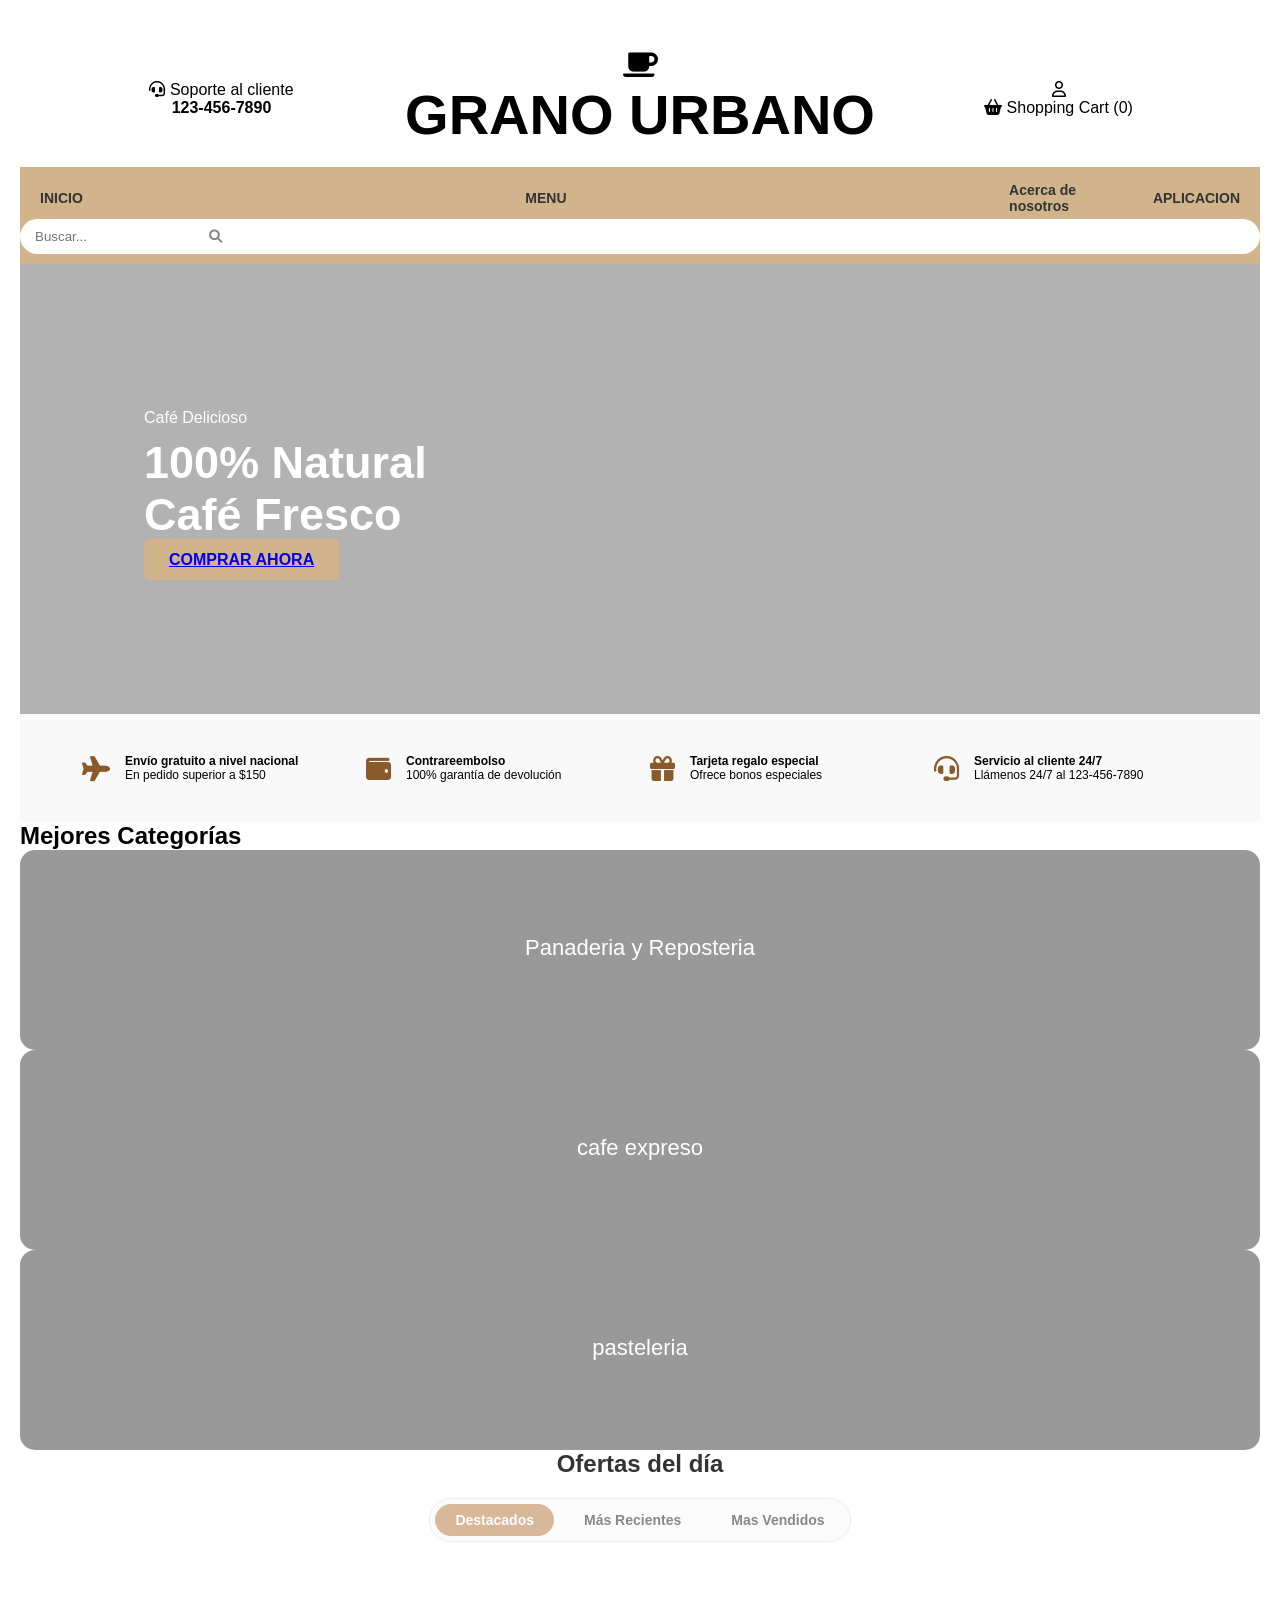
==== commit bce9d733: "Update index.html" ====
--- a/index.html
+++ b/index.html
@@ -10,6 +10,7 @@
 <body>
 
 <header>
+    <!-- Barra superior blanca -->
     <div class="top-bar">
         <div class="support">
             <i class="fas fa-headset"></i>
@@ -22,40 +23,38 @@
         </div>
 
         <div class="user-actions">
-            <div class="search-box">
-                <input type="text" placeholder="Buscar café...">
-                <button title="Buscar"><i class="fas fa-search"></i></button>
-            </div>
-            
             <i class="far fa-user" id="icon-user-login" onclick="abrirModalAuth()"></i>
             <span id="user-greeting" style="display:none;"></span>
             <i class="fas fa-sign-out-alt" id="icon-logout" style="display:none;" onclick="cerrarSesion()"></i>
-
+            
             <div class="cart">
                 <i class="fas fa-shopping-basket"></i>
-                <span>Carrito (0)</span>
+                <span>Shopping Cart (0)</span>
             </div>
         </div>
     </div>
 
+    <!-- Barra de menú (Beige en tu imagen) -->
     <nav>
-        <ul>
-            <li><a href="#">INICIO</a></li>
-            <li class="dropdown">
-                <a href="#">MENÚ</a>
-                <ul class="dropdown-menu">
-                    <li><a href="productos.html">Café Expreso</a></li>
-                </ul>
-            </li>
-            <li class="dropdown">
-                <a href="#">NOSOTROS</a>
-                <ul class="dropdown-menu">
-                    <li><a href="atencion.html">Atención al cliente</a></li>
-                    <li><a href="trabajo.html">Trabaja con nosotros</a></li>
-                    <li><a href="terminos.html">Términos y condiciones</a></li>
-                </ul>
-            </li>
-        </ul>
+        <div class="nav-content">
+            <ul>
+                <li><a href="#">INICIO</a></li>
+                <li class="dropdown">
+                    <a href="#">MENU</a>
+                    <ul class="dropdown-menu">
+                        <li><a href="productos.html">cafe Expreso</a></li>
+                    </ul>
+                </li>
+                <li><a href="#">Acerca de nosotros</a></li>
+                <li><a href="#">APLICACION</a></li>
+            </ul>
+            
+            <!-- Buscador implementado según tu imagen -->
+            <div class="search-box">
+                <input type="text" placeholder="Buscar...">
+                <button onclick="buscarProducto()"><i class="fas fa-search"></i></button>
+            </div>
+        </div>
     </nav>
 </header>
 
@@ -67,74 +66,83 @@
             <a href="productos.html" class="btn-main">COMPRAR AHORA</a>
         </div>
     </section>
-
+    
     <section class="features">
         <div class="feature-item">
             <i class="fas fa-plane"></i>
-            <p><strong>Envío gratuito</strong><br>En pedidos superiores a $150</p>
+            <p><strong>Envío gratuito a nivel nacional</strong><br>En pedido superior a $150</p>
         </div>
         <div class="feature-item">
             <i class="fas fa-wallet"></i>
-            <p><strong>Pago Seguro</strong><br>Garantía de devolución</p>
+            <p><strong>Contrareembolso</strong><br>100% garantía de devolución</p>
         </div>
         <div class="feature-item">
             <i class="fas fa-gift"></i>
-            <p><strong>Tarjetas Regalo</strong><br>Bonos especiales</p>
+            <p><strong>Tarjeta regalo especial</strong><br>Ofrece bonos especiales</p>
         </div>
         <div class="feature-item">
             <i class="fas fa-headset"></i>
-            <p><strong>Soporte 24/7</strong><br>Atención inmediata</p>
-        </div>
-    </section>
-
-    <section class="categories-container">
-        <h2 class="section-title">Mejores Categorías</h2>
-        <div class="categories-grid">
+            <p><strong>Servicio al cliente 24/7</strong><br>Llámenos 24/7 al 123-456-7890</p>
+        </div>
+    </section>
+
+    <!-- Sección de Categorías -->
+    <section class="categories-section">
+        <h2>Mejores Categorías</h2>
+        <div class="categories-container">
             <article class="cat-card" style="background-image: url('https://images.unsplash.com/photo-1514432324607-a09d9b4aefdd?q=80&w=500&auto=format&fit=crop');">
                 <div class="overlay"></div>
-                <div class="cat-info"><h3>Panadería</h3></div>
+                <div class="cat-info"><h3>Panaderia y Reposteria</h3></div>
             </article>
+
             <article class="cat-card" style="background-image: url('https://images.unsplash.com/photo-1497935586351-b67a49e012bf?q=80&w=500&auto=format&fit=crop');">
                 <div class="overlay"></div>
-                <div class="cat-info"><h3>Café Expreso</h3></div>
+                <div class="cat-info"><h3>cafe expreso </h3></div>
             </article>
+
             <article class="cat-card" style="background-image: url('https://images.unsplash.com/photo-1572442388796-11668a67e53d?q=80&w=500&auto=format&fit=crop');">
                 <div class="overlay"></div>
-                <div class="cat-info"><h3>Pastelería</h3></div>
+                <div class="cat-info"><h3>pasteleria </h3></div>
             </article>
         </div>
     </section>
 
+    <!-- Sección de Productos (AQUÍ VAN LOS PRODUCTOS QUE SE TAPABAN) -->
     <section class="ofertas-section">
         <h2 class="ofertas-title">Ofertas del día</h2>
+
         <div class="filtros-container">
             <button class="filtro-btn activo" onclick="activarFiltro(this, 'destacados')">Destacados</button>
             <button class="filtro-btn" onclick="activarFiltro(this, 'recientes')">Más Recientes</button>
-            <button class="filtro-btn" onclick="activarFiltro(this, 'vendidos')">Más Vendidos</button>
-        </div>
-        <div class="productos-grid"></div>
+            <button class="filtro-btn" onclick="activarFiltro(this, 'vendidos')">Mas Vendidos</button>
+        </div>
+
+        <div class="productos-grid">
+            <!-- Los productos de Firebase se cargan aquí -->
+        </div>
     </section>
 </main>
 
+<!-- Modales -->
 <div id="modal-detalle" class="modal-overlay">
     <div class="modal-content">
         <span class="close-btn" onclick="cerrarModal()">&times;</span>
         <h2 id="modal-titulo"></h2>
-        <img id="modal-img" src="" alt="Producto">
+        <img id="modal-img" src="" style="width:100%">
         <p id="modal-descripcion"></p>
         <span id="modal-precio"></span>
     </div>
 </div>
 
 <div id="modal-auth" class="modal-overlay">
-    <div class="modal-content auth-modal">
+    <div class="modal-content" style="max-width: 400px; text-align: center;">
         <span class="close-btn" onclick="cerrarModalAuth()">&times;</span>
         <h2 id="auth-titulo">Iniciar Sesión</h2>
         <p id="auth-subtitulo">Bienvenido de vuelta</p>
-        <input type="email" id="email-auth" placeholder="Tu correo electrónico">
-        <input type="password" id="pass-auth" placeholder="Contraseña">
+        <input type="email" id="email-auth" placeholder="Tu correo electrónico" class="input-auth">
+        <input type="password" id="pass-auth" placeholder="Contraseña" class="input-auth">
         <button id="btn-auth-action" onclick="procesarAuth()" class="btn-main">ENTRAR</button>
-        <p class="auth-switch">
+        <p style="margin-top: 15px; font-size: 14px;">
             <span id="auth-switch-text">¿No tienes cuenta?</span> 
             <a href="javascript:void(0)" onclick="cambiarModoAuth()" id="auth-switch-link">Regístrate aquí</a>
         </p>
@@ -146,184 +154,126 @@
 </body>
 
 
+
 <script type="module">
-    import { initializeApp } from "https://www.gstatic.com/firebasejs/10.9.0/firebase-app.js";
+   import { initializeApp } from "https://www.gstatic.com/firebasejs/10.9.0/firebase-app.js";
 import { getFirestore, collection, getDocs } from "https://www.gstatic.com/firebasejs/10.9.0/firebase-firestore.js";
 import { getAuth, createUserWithEmailAndPassword, signInWithEmailAndPassword, signOut, onAuthStateChanged } from "https://www.gstatic.com/firebasejs/10.9.0/firebase-auth.js";
 
 const firebaseConfig = {
-    apiKey: "AIzaSyBnJPl8MVEzM46p-Su3xJC3IzYA28p0kYk",
-    authDomain: "grano-urbano.firebaseapp.com",
-    projectId: "grano-urbano",
-    storageBucket: "grano-urbano.firebasestorage.app",
-    messagingSenderId: "176171507437",
-    appId: "1:176171507437:web:3f316b318a60dffd0476e4"
+  apiKey: "AIzaSyBnJPl8MVEzM46p-Su3xJC3IzYA28p0kYk",
+  authDomain: "grano-urbano.firebaseapp.com",
+  projectId: "grano-urbano",
+  storageBucket: "grano-urbano.firebasestorage.app",
+  messagingSenderId: "176171507437",
+  appId: "1:176171507437:web:3f316b318a60dffd0476e4"
 };
 
 const app = initializeApp(firebaseConfig);
 const db = getFirestore(app);
-const auth = getAuth(app);
-
-// --- CARGAR PRODUCTOS ---
+const auth = getAuth(app); 
+
+// CARGAR PRODUCTOS
 async function cargarProductos() {
+    const querySnapshot = await getDocs(collection(db, "productos"));
     const contenedor = document.querySelector('.productos-grid');
-    if (!contenedor) return;
-
-    try {
-        const querySnapshot = await getDocs(collection(db, "productos"));
-        contenedor.innerHTML = ""; 
-
-        querySnapshot.forEach((doc) => {
-            const cafe = doc.data();
-            const tarjetaHTML = `
-            <div class="producto-card" 
-                 data-categoria="${cafe.categoria || 'destacados'}" 
-                 data-nombre="${cafe.nombre}" 
-                 data-precio="${cafe.precio}" 
-                 data-descripcion="${cafe.descripcion}" 
-                 onclick="abrirDetalle(this)">
-                <div class="img-container">
-                    <img src="${cafe.imagen}" alt="${cafe.nombre}">
-                    <span class="descuento-badge">-15%</span>
-                </div>
-                <div class="producto-info">
-                    <div class="estrellas">
-                        <i class="fa-solid fa-star"></i><i class="fa-solid fa-star"></i>
-                        <i class="fa-solid fa-star"></i><i class="fa-solid fa-star"></i>
-                        <i class="fa-regular fa-star"></i>
-                    </div>
-                    <h3 class="producto-nombre">${cafe.nombre}</h3>
-                    <div class="precios"><span class="precio-actual">${cafe.precio}</span></div>
-                    <div class="carrito-icono"><i class="fa-solid fa-basket-shopping"></i></div>
-                </div>
-            </div>`;
-            contenedor.innerHTML += tarjetaHTML;
-        });
-
-        // Activar filtro inicial
-        const botonActivo = document.querySelector('.filtro-btn.activo');
-        if (botonActivo) activarFiltro(botonActivo, 'destacados');
-    } catch (error) {
-        console.error("Error cargando productos:", error);
-    }
-}
-
-// --- FILTROS ---
+    if(!contenedor) return;
+    contenedor.innerHTML = ""; 
+
+    querySnapshot.forEach((doc) => {
+        const cafe = doc.data();
+        const tarjetaHTML = `
+        <div class="producto-card" data-categoria="${cafe.categoria || 'destacados'}" data-nombre="${cafe.nombre}" data-precio="${cafe.precio}" data-descripcion="${cafe.descripcion}" onclick="abrirDetalle(this)">
+             <div class="img-container">
+                <img src="${cafe.imagen}" alt="${cafe.nombre}">
+                <span class="descuento-badge">-15%</span>
+            </div>
+            <div class="producto-info">
+                <div class="estrellas"><i class="fa-solid fa-star"></i><i class="fa-solid fa-star"></i><i class="fa-solid fa-star"></i><i class="fa-solid fa-star"></i><i class="fa-regular fa-star"></i></div>
+                <h3 class="producto-nombre">${cafe.nombre}</h3>
+                <div class="carrito-icono"><i class="fa-solid fa-basket-shopping"></i></div>
+                <div class="precios"><span class="precio-actual">${cafe.precio}</span></div>
+            </div>
+        </div>`;
+        contenedor.innerHTML += tarjetaHTML;
+    });
+}
+
+// FILTROS
 window.activarFiltro = function(botonSeleccionado, categoriaSeleccionada) {
     document.querySelectorAll('.filtro-btn').forEach(b => b.classList.remove('activo'));
     botonSeleccionado.classList.add('activo');
-    
     document.querySelectorAll('.producto-card').forEach(p => {
         const cat = p.getAttribute('data-categoria');
         p.style.display = (cat && cat.includes(categoriaSeleccionada)) ? 'flex' : 'none';
     });
-};
-
-// --- MODALES ---
-window.abrirDetalle = function(elemento) {
-    document.getElementById('modal-titulo').innerText = elemento.getAttribute('data-nombre');
-    document.getElementById('modal-precio').innerText = elemento.getAttribute('data-precio');
-    document.getElementById('modal-descripcion').innerText = elemento.getAttribute('data-descripcion');
-    document.getElementById('modal-img').src = elemento.querySelector('img').src;
+}
+
+// BUSCADOR
+window.buscarProducto = function() {
+    const input = document.querySelector('.search-box input');
+    const textoBusqueda = input.value.toLowerCase();
+    const productos = document.querySelectorAll('.producto-card');
+    
+    productos.forEach(producto => {
+        const nombre = producto.getAttribute('data-nombre').toLowerCase();
+        producto.style.display = nombre.includes(textoBusqueda) ? 'flex' : 'none';
+    });
+}
+
+// MODALES
+window.abrirDetalle = function(tarjeta) {
+    document.getElementById('modal-titulo').innerText = tarjeta.getAttribute('data-nombre');
+    document.getElementById('modal-precio').innerText = tarjeta.getAttribute('data-precio');
+    document.getElementById('modal-descripcion').innerText = tarjeta.getAttribute('data-descripcion');
+    document.getElementById('modal-img').src = tarjeta.querySelector('img').src;
     document.getElementById('modal-detalle').style.display = 'flex';
-};
+}
 
 window.cerrarModal = () => document.getElementById('modal-detalle').style.display = 'none';
 
-// --- AUTHENTICATION ---
+// AUTHENTICATION
 let esModoRegistro = false;
-
 window.abrirModalAuth = () => document.getElementById('modal-auth').style.display = 'flex';
-window.cerrarModalAuth = () => {
-    document.getElementById('modal-auth').style.display = 'none';
-    document.getElementById('mensaje-auth').innerText = "";
-};
+window.cerrarModalAuth = () => document.getElementById('modal-auth').style.display = 'none';
 
 window.cambiarModoAuth = function() {
     esModoRegistro = !esModoRegistro;
-    const config = esModoRegistro ? {
-        titulo: "Crear Cuenta", sub: "Únete a Grano Urbano", btn: "REGISTRARSE", 
-        switchT: "¿Ya tienes cuenta?", switchL: "Inicia sesión aquí"
-    } : {
-        titulo: "Iniciar Sesión", sub: "Bienvenido de vuelta", btn: "ENTRAR", 
-        switchT: "¿No tienes cuenta?", switchL: "Regístrate aquí"
-    };
-
-    document.getElementById('auth-titulo').innerText = config.titulo;
-    document.getElementById('auth-subtitulo').innerText = config.sub;
-    document.getElementById('btn-auth-action').innerText = config.btn;
-    document.getElementById('auth-switch-text').innerText = config.switchT;
-    document.getElementById('auth-switch-link').innerText = config.switchL;
-};
+    document.getElementById('auth-titulo').innerText = esModoRegistro ? "Crear Cuenta" : "Iniciar Sesión";
+    document.getElementById('btn-auth-action').innerText = esModoRegistro ? "REGISTRARSE" : "ENTRAR";
+}
 
 window.procesarAuth = async function() {
     const email = document.getElementById('email-auth').value;
     const password = document.getElementById('pass-auth').value;
     const mensaje = document.getElementById('mensaje-auth');
-
-    if(!email || !password) {
-        mensaje.innerText = "Por favor, llena todos los campos.";
-        mensaje.style.color = "red";
-        return;
+    try {
+        if(esModoRegistro) await createUserWithEmailAndPassword(auth, email, password);
+        else await signInWithEmailAndPassword(auth, email, password);
+        cerrarModalAuth();
+    } catch (error) {
+        mensaje.innerText = "Error: " + error.code;
     }
-
-    try {
-        if(esModoRegistro) {
-            await createUserWithEmailAndPassword(auth, email, password);
-            mensaje.innerText = "¡Cuenta creada!";
-        } else {
-            await signInWithEmailAndPassword(auth, email, password);
-            mensaje.innerText = "¡Bienvenido!";
-        }
-        mensaje.style.color = "green";
-        setTimeout(cerrarModalAuth, 1500);
-    } catch (error) {
-        mensaje.style.color = "red";
-        const errores = {
-            'auth/invalid-credential': "Correo o contraseña incorrectos.",
-            'auth/email-already-in-use': "El correo ya está registrado.",
-            'auth/weak-password': "Contraseña muy corta (mín. 6 caracteres)."
-        };
-        mensaje.innerText = errores[error.code] || "Error: " + error.code;
-    }
-};
+}
 
 window.cerrarSesion = () => signOut(auth);
 
-// --- OBSERVAR ESTADO DE USUARIO ---
 onAuthStateChanged(auth, (user) => {
     const iconLogin = document.getElementById('icon-user-login');
     const userGreeting = document.getElementById('user-greeting');
     const iconLogout = document.getElementById('icon-logout');
-
     if (user) {
-        if(iconLogin) iconLogin.style.display = 'none';
+        iconLogin.style.display = 'none';
         userGreeting.style.display = 'inline';
         userGreeting.innerText = "Hola, " + user.email.split('@')[0];
         iconLogout.style.display = 'inline';
     } else {
-        if(iconLogin) iconLogin.style.display = 'inline';
+        iconLogin.style.display = 'inline';
         userGreeting.style.display = 'none';
         iconLogout.style.display = 'none';
     }
 });
 
-// --- BÚSQUEDA ---
-window.buscarProducto = function() {
-    const texto = document.querySelector('.search-box input').value.toLowerCase();
-    document.querySelectorAll('.filtro-btn').forEach(b => b.classList.remove('activo'));
-    
-    document.querySelectorAll('.producto-card').forEach(p => {
-        const nombre = p.getAttribute('data-nombre').toLowerCase();
-        p.style.display = nombre.includes(texto) ? 'flex' : 'none';
-    });
-};
-
-document.querySelector('.search-box button').addEventListener('click', buscarProducto);
-document.querySelector('.search-box input').addEventListener('keyup', (e) => {
-    if (e.key === 'Enter') buscarProducto();
-});
-
 cargarProductos();
 </script>
 </html>
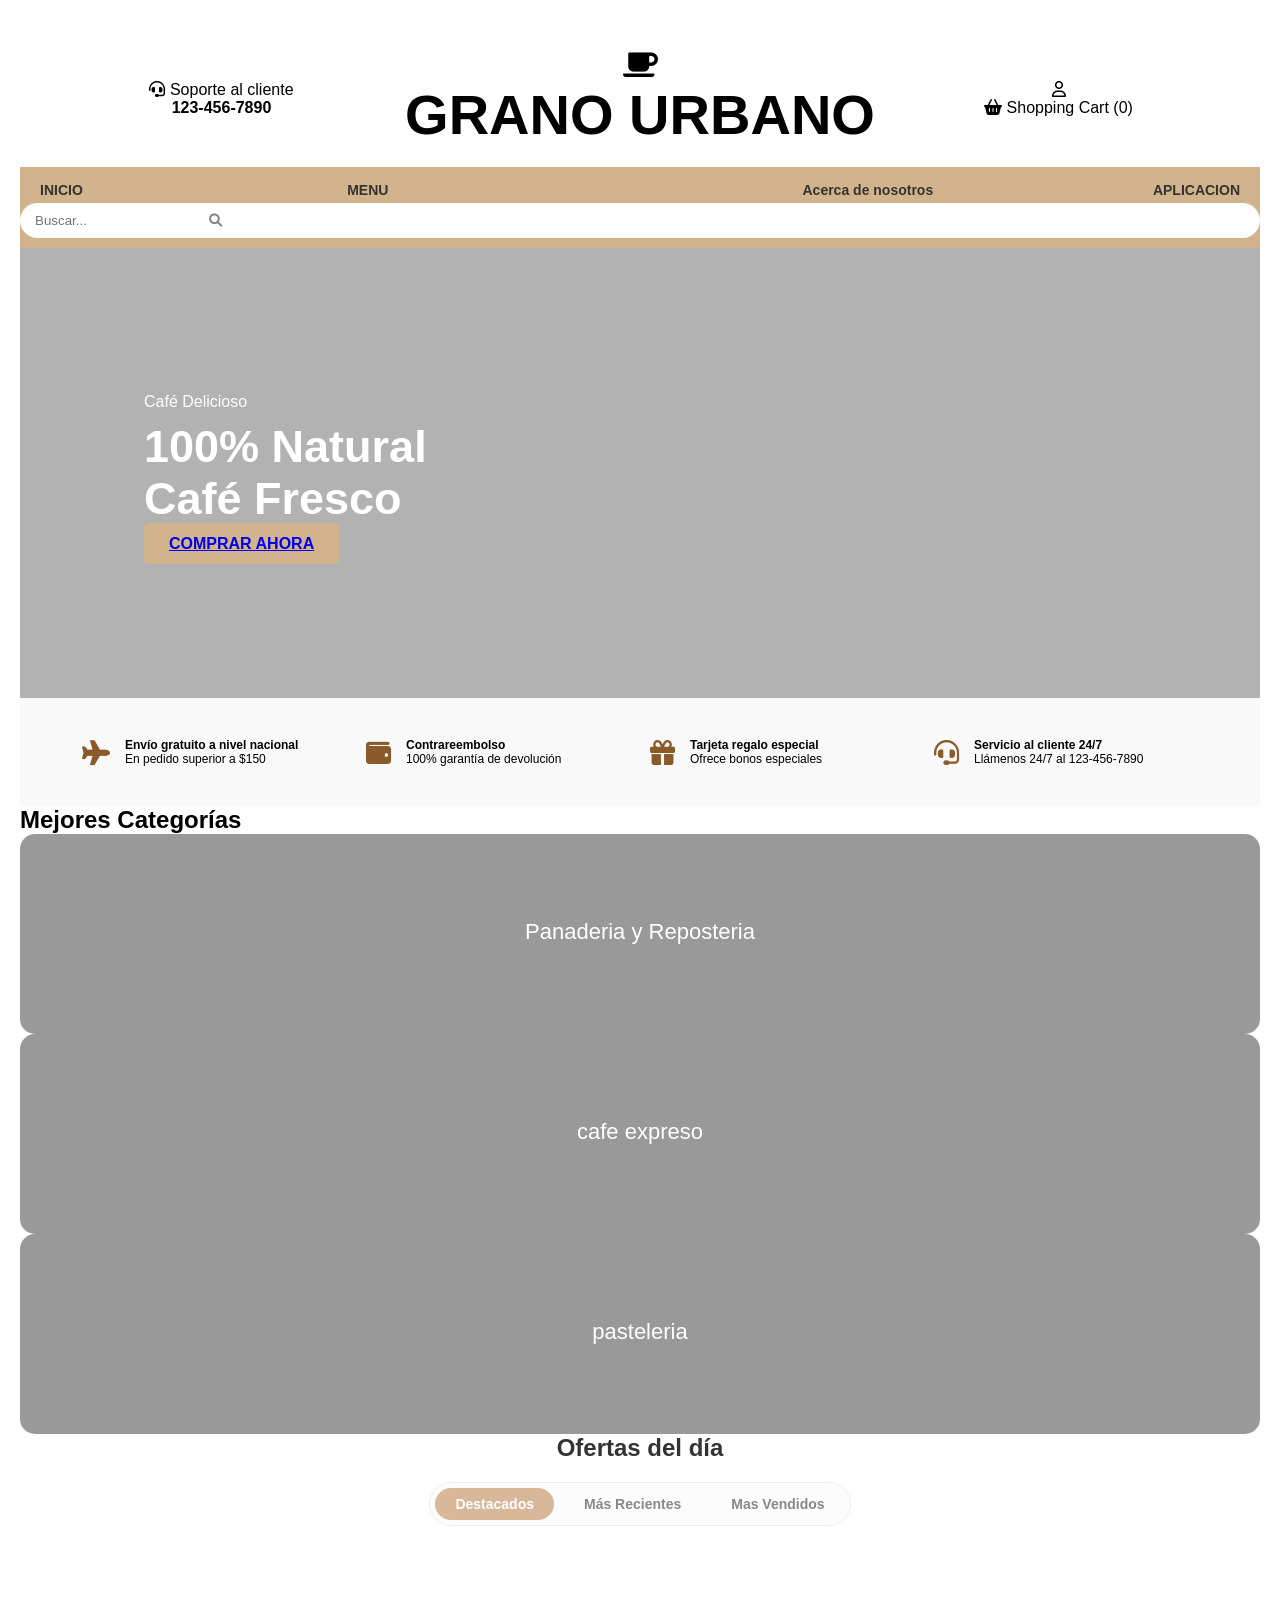
==== commit 8a31c78d: ".." ====
--- a/index.html
+++ b/index.html
@@ -44,9 +44,18 @@
                     <ul class="dropdown-menu">
                         <li><a href="productos.html">cafe Expreso</a></li>
                     </ul>
-                </li>
-                <li><a href="#">Acerca de nosotros</a></li>
-                <li><a href="#">APLICACION</a></li>
+                    </li>
+               <li class="dropdown">
+                <a href="#">Acerca de nosotros</a>
+                <ul class="dropdown-menu">
+                    <li><a href="atencion.html">Atencion al cliente</a></li>
+                    <li><a href="trabajo.html">Trabaja con nosotros</a></li>
+                    <li><a href="terminos.html">Terminos y condiciones</a></li>
+                </ul>
+            </li>
+
+            <li><a href="#">APLICACION</a></li>
+
             </ul>
             
             <!-- Buscador implementado según tu imagen -->
